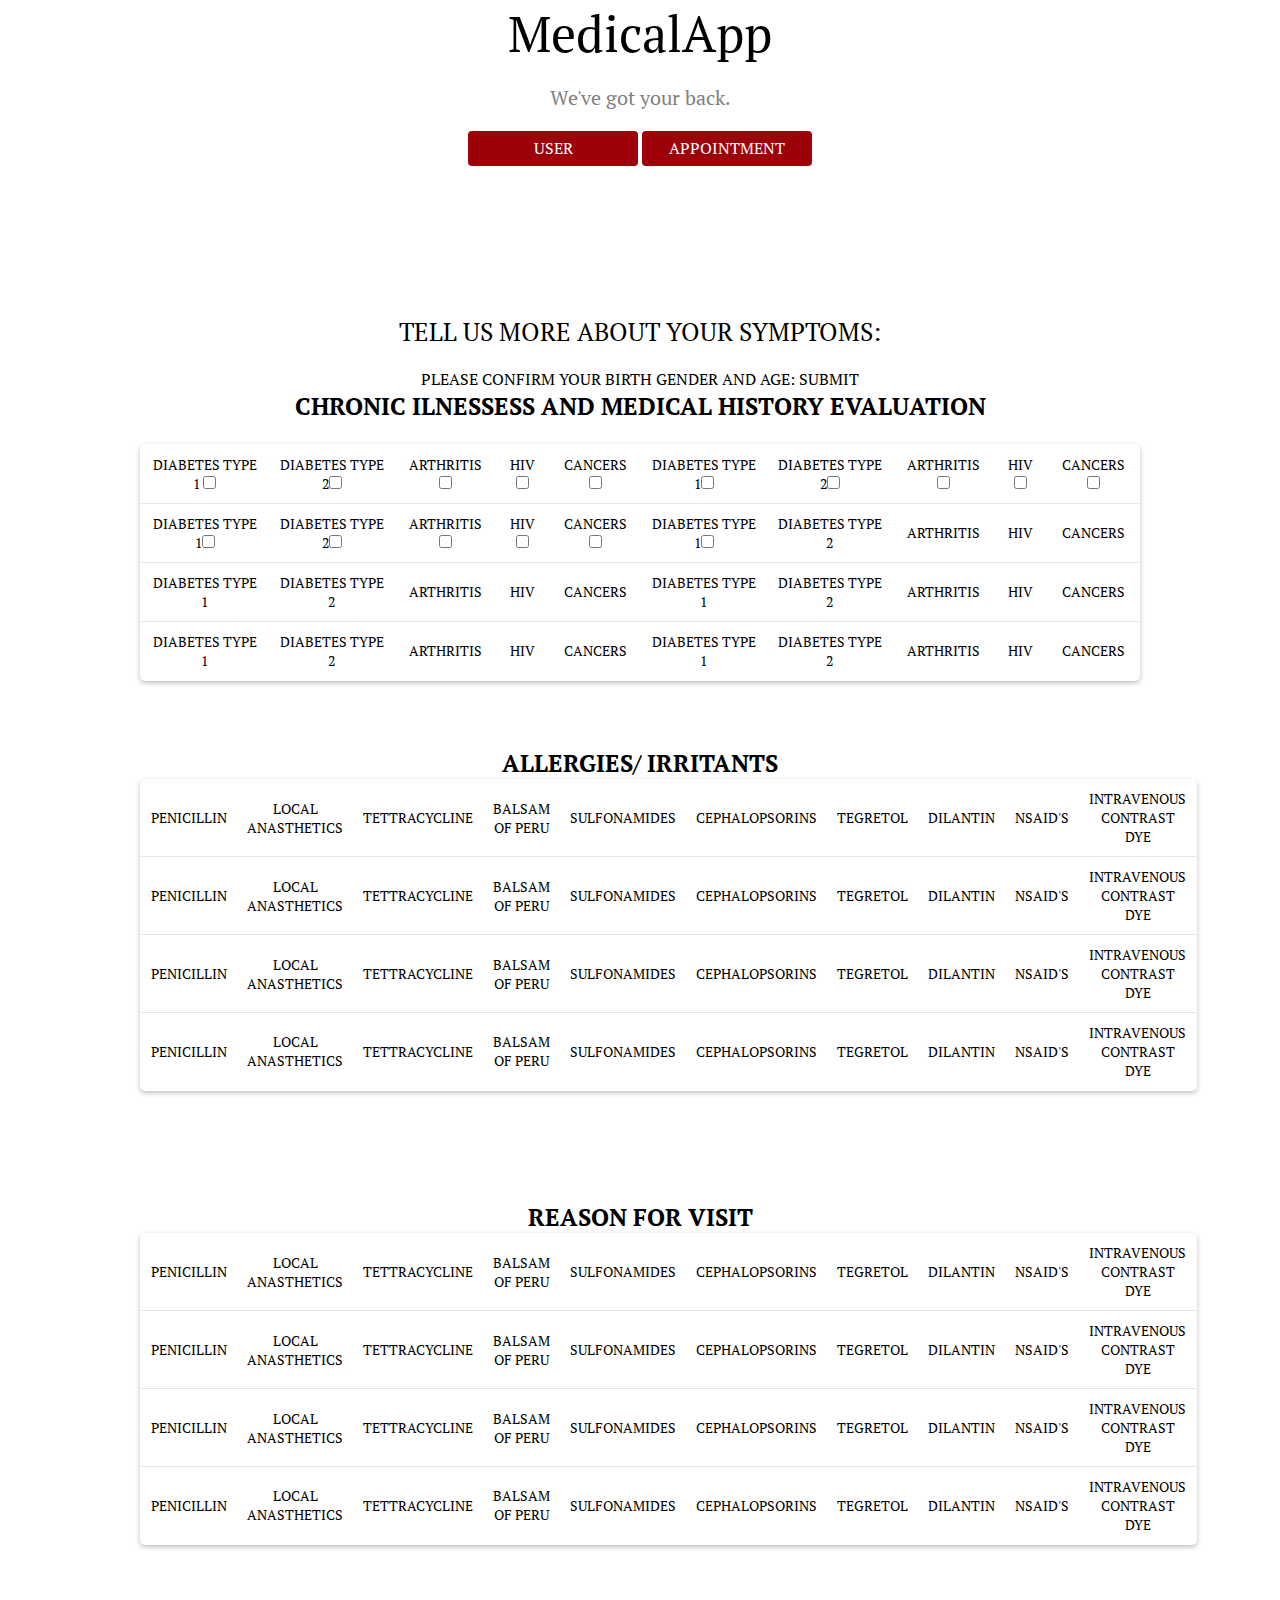
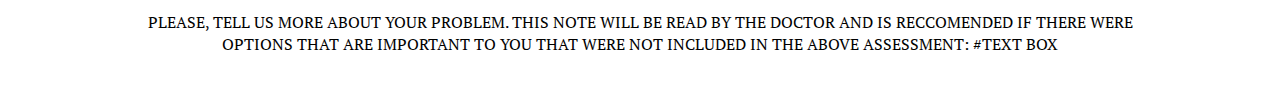
==== assets/web pages/appointment.html @ 42860a07 "Files added to repo" ====
<!DOCTYPE html>
<html lang="en">
<head>
  <meta charset="UTF-8">
  <meta name="viewport" content="width=device-width, initial-scale=1.0">
  <title>Medical application</title>
  <link rel="stylesheet" type="text/css" title="Cool stylesheet" href="../css/style.css">
  <link href="https://fonts.googleapis.com/css2?family=PT+Serif&display=swap" rel="stylesheet">
</head>
<body>
<h1>
  MedicalApp
</h1>
  <br>
  <h3>
  We've got your back.
</h3>

  	<div class="container dark">
  		<div class="wrapper">
  			<ul>
  				<li><a href="../../index.html">User</a></li>
  				<li><a href="#">Appointment</a></li>

  			</ul>
  		</div>
  	</div>
  	<div class="container-body">

  		<div class="wrapper">
        <p class = "instruction" >
          <br>
          <br>
          <br>Tell us more about your symptoms:
        </p>
      Please confirm your birth gender and age:

        <submit>
          Submit
        </submit>

        <table>
    <thead>
    <tr>

      <h2>Chronic ilnessess and medical history evaluation</h2>
<br>

    </tr>
    </thead>
    <tbody>
    <tr>
        <td>Diabetes Type 1 <input type="checkbox" name="name1" /></td>
        <td>Diabetes Type 2<input type="checkbox" name="name1" /></td>
        <td>Arthritis<input type="checkbox" name="name1" /></td>
        <td>HIV<input type="checkbox" name="name1" /></td>
        <td>Cancers<input type="checkbox" name="name1" /></td>
        <td>Diabetes Type 1<input type="checkbox" name="name1" /></td>
        <td>Diabetes Type 2<input type="checkbox" name="name1" /></td>
        <td>Arthritis<input type="checkbox" name="name1" /></td>
        <td>HIV<input type="checkbox" name="name1" /></td>
        <td>Cancers<input type="checkbox" name="name1" /></td>


    </tr>
    <tr>
      <td>Diabetes Type 1<input type="checkbox" name="name1" /></td>
      <td>Diabetes Type 2<input type="checkbox" name="name1" /></td>
      <td>Arthritis<input type="checkbox" name="name1" /></td>
      <td>HIV<input type="checkbox" name="name1" /></td>
      <td>Cancers<input type="checkbox" name="name1" /></td>
      <td>Diabetes Type 1<input type="checkbox" name="name1" /></td>
      <td>Diabetes Type 2</td>
      <td>Arthritis</td>
      <td>HIV</td>
      <td>Cancers</td>
    </tr>
    <tr>
      <td>Diabetes Type 1</td>
      <td>Diabetes Type 2</td>
      <td>Arthritis</td>
      <td>HIV</td>
      <td>Cancers</td>
      <td>Diabetes Type 1</td>
      <td>Diabetes Type 2</td>
      <td>Arthritis</td>
      <td>HIV</td>
      <td>Cancers</td>
    </tr>
    <tr>
      <td>Diabetes Type 1</td>
      <td>Diabetes Type 2</td>
      <td>Arthritis</td>
      <td>HIV</td>
      <td>Cancers</td>
      <td>Diabetes Type 1</td>
      <td>Diabetes Type 2</td>
      <td>Arthritis</td>
      <td>HIV</td>
      <td>Cancers</td>
    </tr>
    </tbody>
</table>

<table>
<thead>
<tr>
<br>
<br>
<br>
<h2>Allergies/ Irritants</h2>


</tr>
</thead>
<tbody>
  <tr>
  <td>Penicillin</td>
  <td>Local Anasthetics</td>
  <td>Tettracycline</td>
  <td>Balsam of Peru</td>
  <td>Sulfonamides</td>
  <td>Cephalopsorins</td>
  <td>Tegretol</td>
  <td>Dilantin</td>
  <td>NSAID's</td>
  <td>Intravenous contrast dye</td>
  </tr>
<tr>
<td>Penicillin</td>
<td>Local Anasthetics</td>
<td>Tettracycline</td>
<td>Balsam of Peru</td>
<td>Sulfonamides</td>
<td>Cephalopsorins</td>
<td>Tegretol</td>
<td>Dilantin</td>
<td>NSAID's</td>
<td>Intravenous contrast dye</td>
</tr>
</tr>
<tr>
<td>Penicillin</td>
<td>Local Anasthetics</td>
<td>Tettracycline</td>
<td>Balsam of Peru</td>
<td>Sulfonamides</td>
<td>Cephalopsorins</td>
<td>Tegretol</td>
<td>Dilantin</td>
<td>NSAID's</td>
<td>Intravenous contrast dye</td>
</tr>
<tr>
</tr>
<tr>
<td>Penicillin</td>
<td>Local Anasthetics</td>
<td>Tettracycline</td>
<td>Balsam of Peru</td>
<td>Sulfonamides</td>
<td>Cephalopsorins</td>
<td>Tegretol</td>
<td>Dilantin</td>
<td>NSAID's</td>
<td>Intravenous contrast dye</td>
</tr>
</tbody>
</table>
<br>
<br>
<table>
<thead>
<tr>
<br>
<br>
<br>
<h2>Reason for visit</h2>


</tr>
</thead>
<tbody>
  <tr>
  <td>Penicillin</td>
  <td>Local Anasthetics</td>
  <td>Tettracycline</td>
  <td>Balsam of Peru</td>
  <td>Sulfonamides</td>
  <td>Cephalopsorins</td>
  <td>Tegretol</td>
  <td>Dilantin</td>
  <td>NSAID's</td>
  <td>Intravenous contrast dye</td>
  </tr>
<tr>
<td>Penicillin</td>
<td>Local Anasthetics</td>
<td>Tettracycline</td>
<td>Balsam of Peru</td>
<td>Sulfonamides</td>
<td>Cephalopsorins</td>
<td>Tegretol</td>
<td>Dilantin</td>
<td>NSAID's</td>
<td>Intravenous contrast dye</td>
</tr>
</tr>
<tr>
<td>Penicillin</td>
<td>Local Anasthetics</td>
<td>Tettracycline</td>
<td>Balsam of Peru</td>
<td>Sulfonamides</td>
<td>Cephalopsorins</td>
<td>Tegretol</td>
<td>Dilantin</td>
<td>NSAID's</td>
<td>Intravenous contrast dye</td>
</tr>
<tr>
</tr>
<tr>
<td>Penicillin</td>
<td>Local Anasthetics</td>
<td>Tettracycline</td>
<td>Balsam of Peru</td>
<td>Sulfonamides</td>
<td>Cephalopsorins</td>
<td>Tegretol</td>
<td>Dilantin</td>
<td>NSAID's</td>
<td>Intravenous contrast dye</td>
</tr>
</tbody>
</table>
<br>
<br>
<br>
Please, tell us more about your problem. This note will be read by the doctor and is reccomended if there were options that are important to you that were NOT included in the above assessment:


#text box
  		</div>
  	</div>



  <div id="root"></div>
  <script src="assets/js/main.js" type="text/javascript"></script>
</body>
</html>
---- assets/css/style.css ----
*{
	padding: 0;
	margin: 0;
	box-sizing: border-box;
}
.button {
  background-color: #9d0208;
  border: none;
  color: white;
  padding: 15px 32px;
  text-align: center;
  text-decoration: none;
  display: inline-block;
  font-size: 16px;
  margin: 4px 2px;
  cursor: pointer;
}

.instruction{
	text-align: center;
  font-size: 25px;
	padding: 20px;
	z-index: 1;
	color: black;
}
img {
	padding: 20px;
}

h1{
	font-family: 'PT Serif', serif;
	text-align: center;
	font-size: 50px;
	font-weight: lighter;
}
h3{
	font-family: 'PT Serif', serif;
	text-align: center;
	font-size: 20px;
	font-weight:100;
	color: grey;
	padding-bottom: 20px;
}
.container-body1{
	background-image: url("../img/med.jpg");
	background-size: cover;
	height: 400px;
	text-align: center;
	padding-top: 20px;
}

.container-body img{

	background-size: cover;
	color: black;
	height: 400px;
	text-align: center;
	padding: 20px;
	opacity: 0.4;
}

.wrapper  , .li{
	font-family: 'PT Serif', serif;
	text-align: center;
	width: 1000px;
	margin: 0 auto;
	padding-bottom: 30px;
	text-transform: uppercase;


}

.dark{

	color: white;
}
.light{
	background-color: #e9edf2;
}
#top_left{
	display: inline-block;
}
#top_right{
	float: right;
}
#top_div{
	height: 40px;
	line-height: 40px;
}
#logo_left{
	display: inline-block;
}
#logo_right{
	float: right;
	margin-top: 50px;
}
#textstyle{
	height: 30px;
	border-radius: 8px;
}

#clear{
	clear: both;
}
ul{

}
ul li{
	width: 170px;
	display: inline-block;
	height: 35px;
	line-height: 35px;
	text-align: center;
	background-color: #9d0208;
	border-radius: 4px;
}
ul li a{
	color: white;
	text-decoration: none;
	display: block;
}
ul li a:hover{
	background-color: none;
	border-radius: 4px;
}


p{
	text-align: justify;
}


table {
  border: 1px #a39485 solid;
  font-size: .9em;
  box-shadow: 0 2px 5px rgba(0,0,0,.25);
  width: 100%;
  border-collapse: collapse;
  border-radius: 5px;
  overflow: hidden;
}

th {
  text-align: left;
}

thead {
  font-weight: bold;
  color: #fff;
  background: #73685d;
}

 td, th {
  padding: 1em .5em;
  vertical-align: middle;
}

 td {
	 padding: 10px;
  border-bottom: 1px solid rgba(0,0,0,.1);
  background: #fff;
}

a {
  color: #73685d;
}

 @media all and (max-width: 768px) {

  table, thead, tbody, th, td, tr {
    display: block;
  }

  th {
    text-align: right;
  }

  table {
    position: relative;
    padding-bottom: 0;
    border: none;
    box-shadow: 0 0 10px rgba(0,0,0,.2);
  }

  thead {
    float: left;
    white-space: nowrap;
  }

  tbody {
    overflow-x: auto;
    overflow-y: hidden;
    position: relative;
    white-space: nowrap;
  }

  tr {
    display: inline-block;
    vertical-align: top;
  }

  th {
    border-bottom: 1px solid #a39485;
  }

  td {
    border-bottom: 1px solid #e5e5e5;
  }
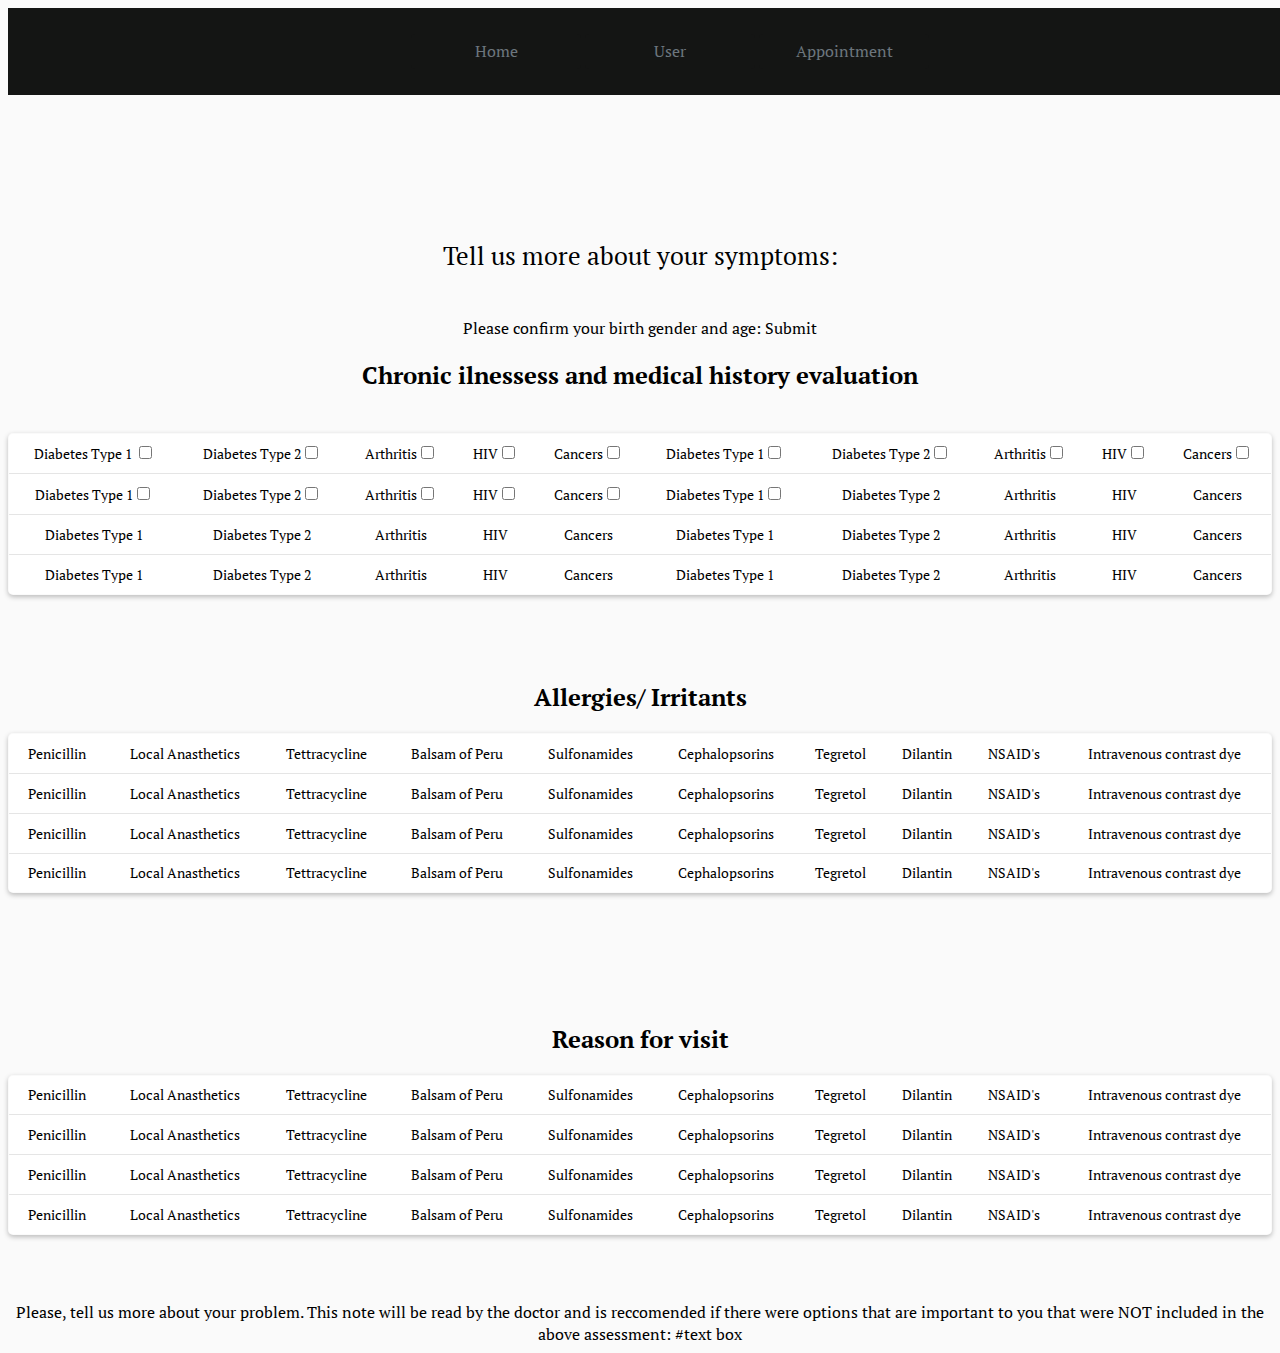
==== commit e7026534: "GGHGH" ====
--- a/assets/web pages/appointment.html
+++ b/assets/web pages/appointment.html
@@ -8,17 +8,10 @@
   <link href="https://fonts.googleapis.com/css2?family=PT+Serif&display=swap" rel="stylesheet">
 </head>
 <body>
-<h1>
-  MedicalApp
-</h1>
-  <br>
-  <h3>
-  We've got your back.
-</h3>
-
-  	<div class="container dark">
+  	<div class="container-dark">
   		<div class="wrapper">
   			<ul>
+          <li><a href="home.html">Home</a></li>
   				<li><a href="../../index.html">User</a></li>
   				<li><a href="#">Appointment</a></li>
 
--- a/assets/css/style.css
+++ b/assets/css/style.css
@@ -1,7 +1,9 @@
-*{
-	padding: 0;
-	margin: 0;
-	box-sizing: border-box;
+	@import url('https://fonts.googleapis.com/css?family=DM+Sans:700,500,400,500,500,400,500,500,500,700,500,500|Poppins');
+
+body{
+	background-color: #fafafa;
+	overflow:hidden;
+	overflow-y:scroll;
 }
 .button {
   background-color: #9d0208;
@@ -32,17 +34,19 @@
 	text-align: center;
 	font-size: 50px;
 	font-weight: lighter;
-}
-h3{
+
+}
+/*h3{
 	font-family: 'PT Serif', serif;
 	text-align: center;
 	font-size: 20px;
 	font-weight:100;
 	color: grey;
-	padding-bottom: 20px;
-}
+	padding-bottom: 10px;
+}
+*/
 .container-body1{
-	background-image: url("../img/med.jpg");
+
 	background-size: cover;
 	height: 400px;
 	text-align: center;
@@ -59,19 +63,34 @@
 	opacity: 0.4;
 }
 
+.container-dark{
+top: 100%;
+width: 100%;
+background-color: #141514;
+padding: 10px;
+
+}
+
+h3{
+font-family: 'PT Serif', serif;
+color: white;
+font-weight:100;
+float: left;
+}
+
+
 .wrapper  , .li{
 	font-family: 'PT Serif', serif;
 	text-align: center;
-	width: 1000px;
+	width: 100%;
 	margin: 0 auto;
-	padding-bottom: 30px;
-	text-transform: uppercase;
-
-
-}
+	text-transform: none;
+
+
+}
+
 
 .dark{
-
 	color: white;
 }
 .light{
@@ -102,28 +121,30 @@
 #clear{
 	clear: both;
 }
-ul{
-
-}
+
+
 ul li{
 	width: 170px;
 	display: inline-block;
 	height: 35px;
 	line-height: 35px;
 	text-align: center;
-	background-color: #9d0208;
+	background-color:#141514 ;
 	border-radius: 4px;
 }
 ul li a{
-	color: white;
+	color: #6c757d;
 	text-decoration: none;
 	display: block;
 }
 ul li a:hover{
-	background-color: none;
+	color: white;
 	border-radius: 4px;
 }
 
+ul li a:active{
+	color: white;
+}
 
 p{
 	text-align: justify;
@@ -156,7 +177,7 @@
 }
 
  td {
-	 padding: 10px;
+	padding: 10px;
   border-bottom: 1px solid rgba(0,0,0,.1);
   background: #fff;
 }
@@ -206,3 +227,242 @@
   td {
     border-bottom: 1px solid #e5e5e5;
   }
+
+
+
+	.body-nbsjo {
+	    display: flex;
+	    flex-direction: column;
+	    font-family: 'Poppins', sans-serif;
+	    padding: 0px;
+	    margin: 0px;
+	}
+
+	.Sectionn {
+	    padding-top: 100px;
+	    padding-bottom: 100px;
+	    display: flex;
+	    flex-direction: column;
+	    align-items: center;
+	    justify-content: center;
+	    padding: 24px;
+	    flex-wrap: nowrap;
+	}
+
+	.GreyBckg {
+	    background-color: #fafafa;
+	}
+
+	.Containerrr {
+	    display: block;
+	    width: 100%;
+	    flex-direction: row;
+	    flex-wrap: wrap-reverse;
+	    border-radius: 5px;
+	}
+
+	.Row {
+	    display: flex;
+	    flex-direction: row;
+	    width: 100%;
+	    align-items: stretch;
+	    justify-content: center;
+	}
+
+	.VertCenter {
+	    height: 100%;
+	    display: flex;
+	    flex-direction: column;
+	    align-items: flex-start;
+	    justify-content: center;
+	}
+
+	.Spacer {
+	    margin-top: 24px;
+	}
+
+	.Button {
+	    display: inline-block;
+	    padding-right: 24px;
+	    padding-left: 24px;
+	    padding-bottom: 18px;
+	    padding-top: 18px;
+	    background-color: #000000;
+	    color: #fff;
+	    text-transform: uppercase;
+	    letter-spacing: 1px;
+	    font-size: 14px;
+	    line-height: 14px;
+	    border-radius: 3px;
+	    font-weight: 500;
+	}
+
+	.FullWidth {
+	    width: 700px;
+	    height: 300px;
+	    float: right;
+	}
+
+	.Col {
+	    width: 100%;
+	    display: flex;
+	    flex-direction: column;
+	    align-items: flex-start;
+	    justify-content: flex-start;
+	}
+
+	.ContentBlock {
+	    padding-top: 30px;
+	    padding-bottom: 30px;
+	    margin-left: 24px;
+	}
+
+	.BackgroundFilter {
+	    background-color: #B6BFF7;
+	}
+
+	.Center {
+	    display: flex;
+	    flex-direction: column;
+	    align-items: center;
+	    justify-content: center;
+	    text-align: center;
+	}
+
+	.BannerContent {
+	    max-width: 700px;
+	}
+
+	.CTABlock {
+	    border-radius: 10px;
+	    display: flex;
+	    flex-direction: row;
+	    align-items: center;
+	    justify-content: space-between;
+	}
+
+	.Reversed {
+	    color: #333;
+	    background-color: #fff;
+	    border-color: #ffffff;
+	}
+
+	.CTAImage {
+	    width: 100%;
+	    border-top-right-radius: 10px;
+	    border-bottom-right-radius: 10px;
+	    max-width: 600px;
+	    height: 360px;
+	}
+
+	.FooterLink {
+	    font-size: 16px;
+	    padding-bottom: 12px;
+	    display: block;
+	}
+
+	.Copywrites {
+	    margin-top: 24px;
+	    margin-bottom: 0px;
+	    font-size: 14px;
+	    line-height: 18px;
+	}
+
+	.NavContainerrr {
+	    display: flex;
+	    flex-direction: row;
+	    align-items: center;
+	    justify-content: space-between;
+	}
+
+	.NavLink {
+	    margin-right: 30px;
+	    font-size: 14px;
+	    line-height: 14px;
+	    letter-spacing: 1px;
+	    font-weight: 500;
+	    text-transform: uppercase;
+	}
+
+	.SectionnTitleWrapper {
+	    max-width: 600px;
+	}
+
+	h2 {
+	    font-size: 48px;
+	}
+
+	h5 {
+	    font-size: 28px;
+	}
+
+	span {
+	    font-size: 14px;
+	}
+
+	p {
+	    font-size: 16px;
+	    line-height: 24px;
+	}
+
+	.span-38kta {
+	    position: static;
+	}
+
+	@media (max-width: 480px) {
+	    .ColReverse {
+	        display: flex;
+	        flex-direction: column-reverse;
+	    }
+
+	    .CTABlock {
+	        padding-right: 20px;
+	        padding-left: 20px;
+	    }
+
+	    .NavLink {
+	        display: none;
+	    }
+	}
+
+	@media (max-width: 1024px) {
+	    .ContentBlock {
+	        padding-right: 15px;
+	    }
+
+	    .CTAImage {
+	        max-width: 450px;
+	    }
+	}
+
+	@media (max-width: 768px) {
+	    .Row {
+	        display: flex;
+	        flex-direction: column;
+	        flex-wrap: wrap;
+	    }
+
+	    .Spacer {
+	        margin-top: 20px;
+	    }
+
+	    .Col {
+	        margin-bottom: 15px;
+	        width: 100%;
+	    }
+
+	    .ContentBlock {
+	        padding-bottom: 0px;
+	    }
+
+	    .CTABlock {
+	        display: flex;
+	        flex-direction: column-reverse;
+	        padding-top: 30px;
+	        padding-bottom: 30px;
+	    }
+
+	    .CTAImage {
+	        border-radius: 10px;
+	    }
+	}
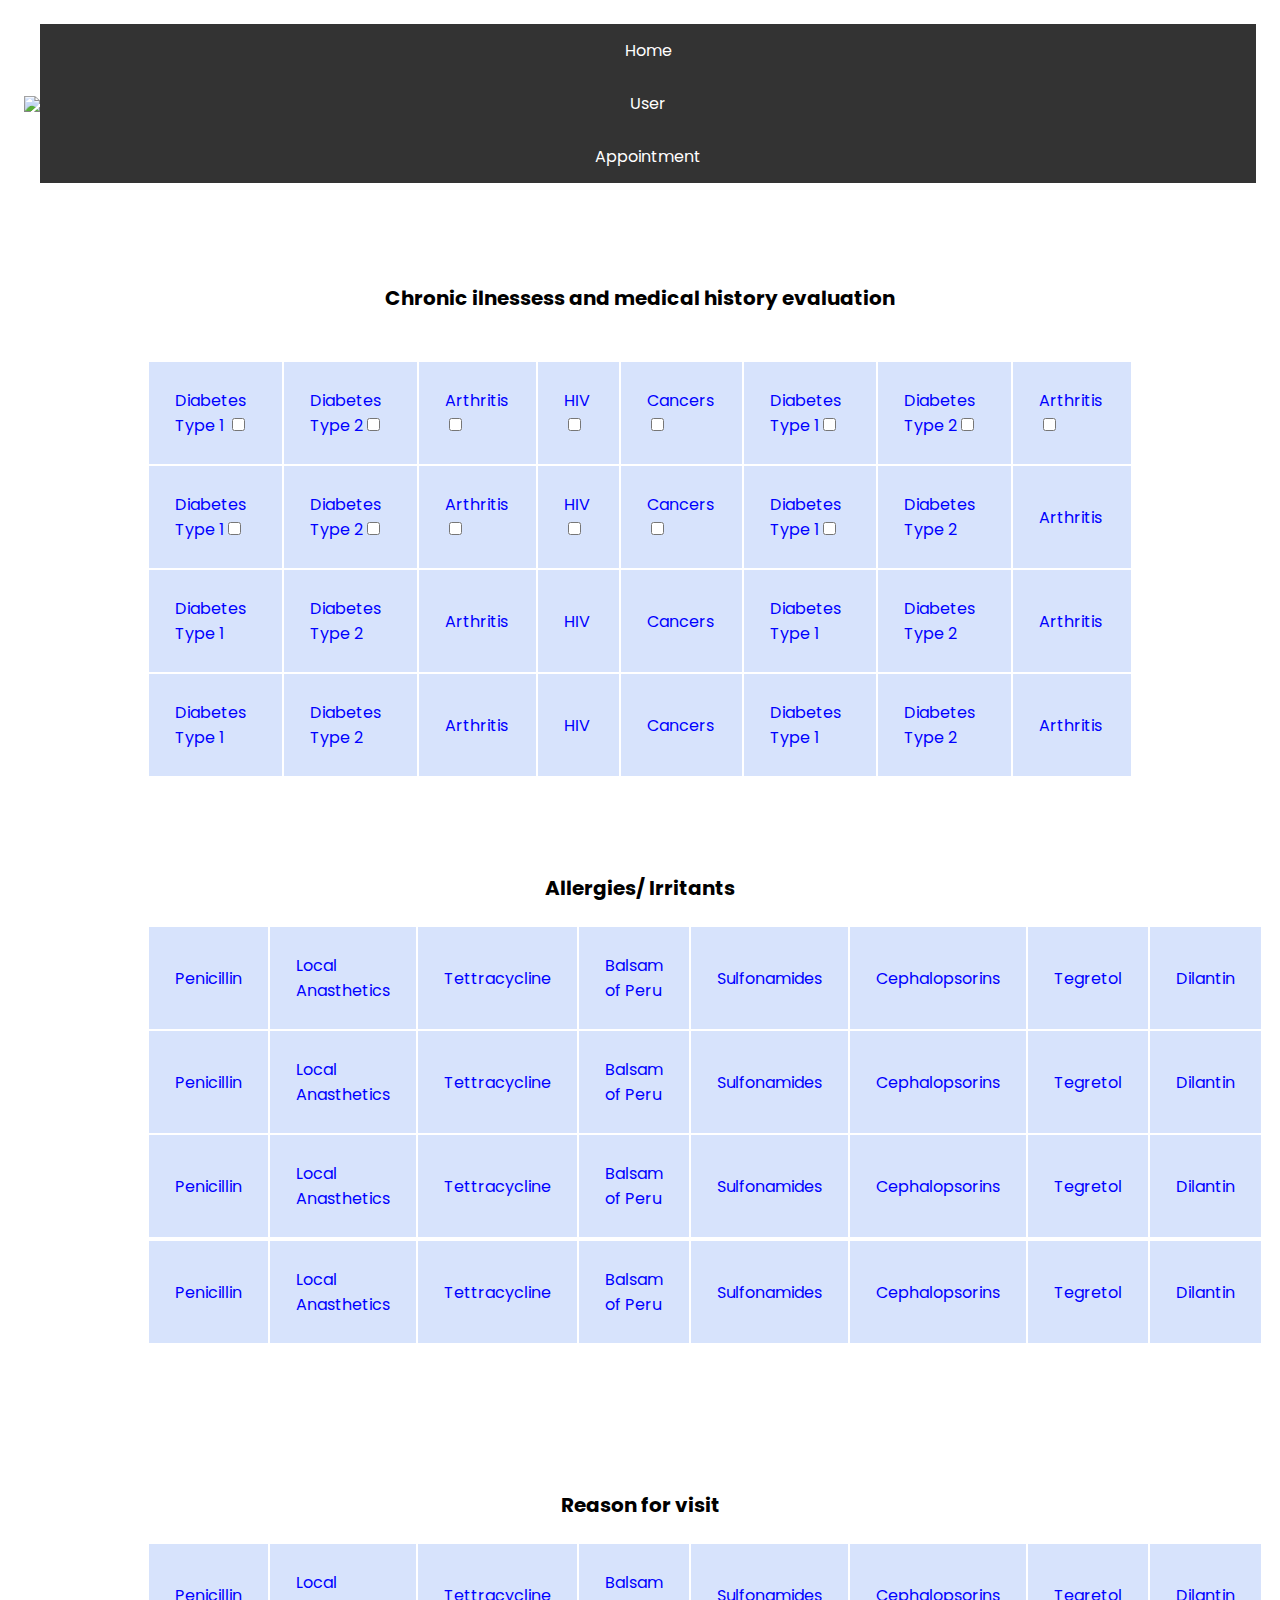
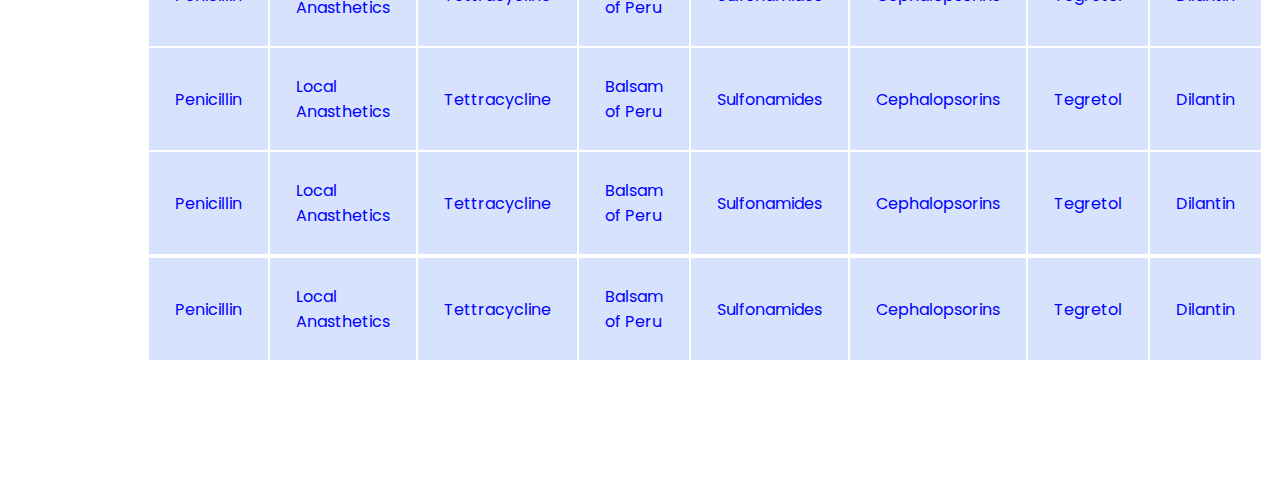
==== commit 73a494dd: "Layout changes" ====
--- a/assets/web pages/appointment.html
+++ b/assets/web pages/appointment.html
@@ -7,36 +7,29 @@
   <link rel="stylesheet" type="text/css" title="Cool stylesheet" href="../css/style.css">
   <link href="https://fonts.googleapis.com/css2?family=PT+Serif&display=swap" rel="stylesheet">
 </head>
-<body>
-  	<div class="container-dark">
+<body class="body-nbsjo">
+    <div class="Section">
+        <div class="Container NavContainer">
+            <img src="https://relate.app/images/blank-image.svg" class="Logo"/>
+
+              <ul>
+<li><a href="home.html">Home</a></li>
+<li><a href="../../index.html""NavLink">User</a></li>
+<li><a href="appointment.html""NavLink">Appointment</a></li>
+
+</ul>
+
+    </div>
+  	<div class="container-body">
+
   		<div class="wrapper">
-  			<ul>
-          <li><a href="home.html">Home</a></li>
-  				<li><a href="../../index.html">User</a></li>
-  				<li><a href="#">Appointment</a></li>
-
-  			</ul>
-  		</div>
-  	</div>
-  	<div class="container-body">
-
-  		<div class="wrapper">
-        <p class = "instruction" >
-          <br>
-          <br>
-          <br>Tell us more about your symptoms:
-        </p>
-      Please confirm your birth gender and age:
-
-        <submit>
-          Submit
-        </submit>
-
+
+<div class="divv">
         <table>
     <thead>
     <tr>
 
-      <h2>Chronic ilnessess and medical history evaluation</h2>
+      <h3>Chronic ilnessess and medical history evaluation</h3>
 <br>
 
     </tr>
@@ -51,8 +44,7 @@
         <td>Diabetes Type 1<input type="checkbox" name="name1" /></td>
         <td>Diabetes Type 2<input type="checkbox" name="name1" /></td>
         <td>Arthritis<input type="checkbox" name="name1" /></td>
-        <td>HIV<input type="checkbox" name="name1" /></td>
-        <td>Cancers<input type="checkbox" name="name1" /></td>
+      
 
 
     </tr>
@@ -65,8 +57,18 @@
       <td>Diabetes Type 1<input type="checkbox" name="name1" /></td>
       <td>Diabetes Type 2</td>
       <td>Arthritis</td>
+
+    </tr>
+    <tr>
+      <td>Diabetes Type 1</td>
+      <td>Diabetes Type 2</td>
+      <td>Arthritis</td>
       <td>HIV</td>
       <td>Cancers</td>
+      <td>Diabetes Type 1</td>
+      <td>Diabetes Type 2</td>
+      <td>Arthritis</td>
+
     </tr>
     <tr>
       <td>Diabetes Type 1</td>
@@ -77,20 +79,7 @@
       <td>Diabetes Type 1</td>
       <td>Diabetes Type 2</td>
       <td>Arthritis</td>
-      <td>HIV</td>
-      <td>Cancers</td>
-    </tr>
-    <tr>
-      <td>Diabetes Type 1</td>
-      <td>Diabetes Type 2</td>
-      <td>Arthritis</td>
-      <td>HIV</td>
-      <td>Cancers</td>
-      <td>Diabetes Type 1</td>
-      <td>Diabetes Type 2</td>
-      <td>Arthritis</td>
-      <td>HIV</td>
-      <td>Cancers</td>
+
     </tr>
     </tbody>
 </table>
@@ -101,7 +90,7 @@
 <br>
 <br>
 <br>
-<h2>Allergies/ Irritants</h2>
+<h3>Allergies/ Irritants</h3>
 
 
 </tr>
@@ -116,8 +105,7 @@
   <td>Cephalopsorins</td>
   <td>Tegretol</td>
   <td>Dilantin</td>
-  <td>NSAID's</td>
-  <td>Intravenous contrast dye</td>
+
   </tr>
 <tr>
 <td>Penicillin</td>
@@ -128,35 +116,32 @@
 <td>Cephalopsorins</td>
 <td>Tegretol</td>
 <td>Dilantin</td>
-<td>NSAID's</td>
-<td>Intravenous contrast dye</td>
-</tr>
-</tr>
-<tr>
-<td>Penicillin</td>
-<td>Local Anasthetics</td>
-<td>Tettracycline</td>
-<td>Balsam of Peru</td>
-<td>Sulfonamides</td>
-<td>Cephalopsorins</td>
-<td>Tegretol</td>
-<td>Dilantin</td>
-<td>NSAID's</td>
-<td>Intravenous contrast dye</td>
-</tr>
-<tr>
-</tr>
-<tr>
-<td>Penicillin</td>
-<td>Local Anasthetics</td>
-<td>Tettracycline</td>
-<td>Balsam of Peru</td>
-<td>Sulfonamides</td>
-<td>Cephalopsorins</td>
-<td>Tegretol</td>
-<td>Dilantin</td>
-<td>NSAID's</td>
-<td>Intravenous contrast dye</td>
+
+</tr>
+</tr>
+<tr>
+<td>Penicillin</td>
+<td>Local Anasthetics</td>
+<td>Tettracycline</td>
+<td>Balsam of Peru</td>
+<td>Sulfonamides</td>
+<td>Cephalopsorins</td>
+<td>Tegretol</td>
+<td>Dilantin</td>
+
+</tr>
+<tr>
+</tr>
+<tr>
+<td>Penicillin</td>
+<td>Local Anasthetics</td>
+<td>Tettracycline</td>
+<td>Balsam of Peru</td>
+<td>Sulfonamides</td>
+<td>Cephalopsorins</td>
+<td>Tegretol</td>
+<td>Dilantin</td>
+
 </tr>
 </tbody>
 </table>
@@ -168,7 +153,7 @@
 <br>
 <br>
 <br>
-<h2>Reason for visit</h2>
+<h3>Reason for visit</h3>
 
 
 </tr>
@@ -183,8 +168,7 @@
   <td>Cephalopsorins</td>
   <td>Tegretol</td>
   <td>Dilantin</td>
-  <td>NSAID's</td>
-  <td>Intravenous contrast dye</td>
+
   </tr>
 <tr>
 <td>Penicillin</td>
@@ -195,45 +179,41 @@
 <td>Cephalopsorins</td>
 <td>Tegretol</td>
 <td>Dilantin</td>
-<td>NSAID's</td>
-<td>Intravenous contrast dye</td>
-</tr>
-</tr>
-<tr>
-<td>Penicillin</td>
-<td>Local Anasthetics</td>
-<td>Tettracycline</td>
-<td>Balsam of Peru</td>
-<td>Sulfonamides</td>
-<td>Cephalopsorins</td>
-<td>Tegretol</td>
-<td>Dilantin</td>
-<td>NSAID's</td>
-<td>Intravenous contrast dye</td>
-</tr>
-<tr>
-</tr>
-<tr>
-<td>Penicillin</td>
-<td>Local Anasthetics</td>
-<td>Tettracycline</td>
-<td>Balsam of Peru</td>
-<td>Sulfonamides</td>
-<td>Cephalopsorins</td>
-<td>Tegretol</td>
-<td>Dilantin</td>
-<td>NSAID's</td>
-<td>Intravenous contrast dye</td>
+
+</tr>
+</tr>
+<tr>
+<td>Penicillin</td>
+<td>Local Anasthetics</td>
+<td>Tettracycline</td>
+<td>Balsam of Peru</td>
+<td>Sulfonamides</td>
+<td>Cephalopsorins</td>
+<td>Tegretol</td>
+<td>Dilantin</td>
+
+</tr>
+<tr>
+</tr>
+<tr>
+<td>Penicillin</td>
+<td>Local Anasthetics</td>
+<td>Tettracycline</td>
+<td>Balsam of Peru</td>
+<td>Sulfonamides</td>
+<td>Cephalopsorins</td>
+<td>Tegretol</td>
+<td>Dilantin</td>
+
 </tr>
 </tbody>
 </table>
-<br>
-<br>
-<br>
-Please, tell us more about your problem. This note will be read by the doctor and is reccomended if there were options that are important to you that were NOT included in the above assessment:
-
-
-#text box
+
+
+
+
+
+</div>
   		</div>
   	</div>
 
--- a/assets/css/style.css
+++ b/assets/css/style.css
@@ -1,468 +1,323 @@
-	@import url('https://fonts.googleapis.com/css?family=DM+Sans:700,500,400,500,500,400,500,500,500,700,500,500|Poppins');
-
-body{
-	background-color: #fafafa;
-	overflow:hidden;
-	overflow-y:scroll;
-}
-.button {
-  background-color: #9d0208;
-  border: none;
+@import url('https://fonts.googleapis.com/css?family=DM+Sans:700,500,400,500,500,400,500,500,500,700,500,500|Poppins');
+
+.body-nbsjo {
+    display: flex;
+    flex-direction: column;
+    font-family: 'Poppins', sans-serif;
+    padding: 0px;
+    margin: 0px;
+}
+
+.Section {
+    padding-top: 100px;
+    padding-bottom: 100px;
+    display: flex;
+    flex-direction: column;
+    align-items: center;
+    justify-content: center;
+    padding: 24px;
+    flex-wrap: nowrap;
+}
+
+.GreyBckg {
+    background-color: #fafafa;
+}
+
+.Container {
+    display: block;
+    width: 100%;
+    flex-direction: row;
+    border-radius: 5px;
+    min-height: 100px;
+}
+
+.Row {
+    display: flex;
+    flex-direction: row;
+    width: 100%;
+    align-items: stretch;
+    justify-content: space-between;
+}
+
+.VertCenter {
+    height: 100%;
+    display: flex;
+    flex-direction: column;
+    align-items: flex-start;
+    justify-content: center;
+}
+
+.Spacer {
+    margin-top: 24px;
+}
+
+.Button {
+    display: inline-block;
+    padding-right: 24px;
+    padding-left: 24px;
+    padding-bottom: 18px;
+    padding-top: 18px;
+    background-color: red;
+    color: white;
+    text-transform: uppercase;
+    letter-spacing: 1px;
+    font-size: 14px;
+    line-height: 14px;
+    border-radius: 3px;
+    font-weight: 500;
+}
+
+.FullWidth {
+	height: 400px;
+  width: 500px;
+}
+
+.getstartedbuttons{
+
+	text-align: center;
+}
+.Col {
+    width: 100%;
+    display: flex;
+    flex-direction: column;
+    align-items: flex-start;
+    justify-content: flex-start;
+}
+
+.ContentBlock {
+    padding-top: 30px;
+    padding-bottom: 30px;
+    margin-left: 24px;
+}
+
+.BackgroundFilter {
+    background-color: rgba(0, 0, 0, 0.11);
+}
+
+.Center {
+    display: flex;
+    flex-direction: column;
+    align-items: center;
+    justify-content: center;
+    text-align: center;
+}
+
+.BannerContent {
+    max-width: 700px;
+}
+
+.CTABlock {
+    border-radius: 10px;
+    display: flex;
+    flex-direction: row;
+    align-items: center;
+    justify-content: space-between;
+}
+
+.Reversed {
+    color: #333;
+    background-color: #fff;
+    border-color: #ffffff;
+}
+
+.CTAImage {
+    width: 100%;
+    border-top-right-radius: 10px;
+    border-bottom-right-radius: 10px;
+    max-width: 600px;
+    height: 360px;
+}
+
+.FooterLink {
+    font-size: 16px;
+    padding-bottom: 12px;
+    display: block;
+}
+
+.Copywrites {
+    margin-top: 24px;
+    margin-bottom: 0px;
+    font-size: 14px;
+    line-height: 18px;
+}
+
+.NavContainer{
+    display: flex;
+    flex-direction: row;
+    align-items: center;
+    justify-content: space-between;
+}
+
+
+
+.SectionTitleWrapper {
+    max-width: 600px;
+}
+
+h3 {
+    font-size: 20px;
+		text-align: center;
+}
+
+h5 {
+    font-size: 28px;
+}
+
+span {
+    font-size: 14px;
+}
+
+p {
+    font-size: 16px;
+    line-height: 24px;
+}
+
+.span-38kta {
+    position: static;
+    flex-direction: row;
+    display: none;
+}
+
+.span-mxz8i {
+    height: 12px;
+}
+
+@media (max-width: 480px) {
+    .ColReverse {
+        display: flex;
+        flex-direction: column-reverse;
+    }
+
+    .CTABlock {
+        padding-right: 20px;
+        padding-left: 20px;
+    }
+
+
+}
+
+ul {
+
+	width: 100%;
+  list-style-type: none;
+  margin: 0;
+  padding: 0;
+  overflow: hidden;
+  background-color: #333;
+}
+
+li {
+  float: none;
+}
+
+li a {
+  display: block;
   color: white;
-  padding: 15px 32px;
   text-align: center;
+  padding: 14px 16px;
   text-decoration: none;
-  display: inline-block;
-  font-size: 16px;
-  margin: 4px 2px;
-  cursor: pointer;
-}
-
-.instruction{
-	text-align: center;
-  font-size: 25px;
-	padding: 20px;
-	z-index: 1;
-	color: black;
-}
-img {
-	padding: 20px;
-}
-
-h1{
-	font-family: 'PT Serif', serif;
-	text-align: center;
-	font-size: 50px;
-	font-weight: lighter;
-
-}
-/*h3{
-	font-family: 'PT Serif', serif;
-	text-align: center;
-	font-size: 20px;
-	font-weight:100;
-	color: grey;
-	padding-bottom: 10px;
-}
-*/
-.container-body1{
-
-	background-size: cover;
-	height: 400px;
-	text-align: center;
-	padding-top: 20px;
-}
-
-.container-body img{
-
-	background-size: cover;
-	color: black;
-	height: 400px;
-	text-align: center;
-	padding: 20px;
-	opacity: 0.4;
-}
-
-.container-dark{
-top: 100%;
+}
+
+li a:hover {
+  background-color: #111;
+}
+
+
+@media (max-width: 1024px) {
+    .ContentBlock {
+        padding-right: 15px;
+    }
+
+    .CTAImage {
+        max-width: 450px;
+    }
+}
+
+@media (max-width: 768px) {
+    .Row {
+        display: flex;
+        flex-direction: column;
+        flex-wrap: wrap;
+    }
+
+    .Spacer {
+        margin-top: 20px;
+    }
+
+    .Col {
+        margin-bottom: 15px;
+        width: 100%;
+    }
+
+    .ContentBlock {
+        padding-bottom: 0px;
+    }
+
+    .CTABlock {
+        display: flex;
+        flex-direction: column-reverse;
+        padding-top: 30px;
+        padding-bottom: 30px;
+    }
+
+    .CTAImage {
+        border-radius: 10px;
+    }
+}
+
+
+
+
+.divv{
+    width: 80%;
+    margin: 100px auto;
+
+}
+table{
+ perspective: 200px;
 width: 100%;
-background-color: #141514;
-padding: 10px;
-
-}
-
-h3{
-font-family: 'PT Serif', serif;
-color: white;
-font-weight:100;
-float: left;
-}
-
-
-.wrapper  , .li{
-	font-family: 'PT Serif', serif;
-	text-align: center;
-	width: 100%;
-	margin: 0 auto;
-	text-transform: none;
-
-
-}
-
-
-.dark{
-	color: white;
-}
-.light{
-	background-color: #e9edf2;
-}
-#top_left{
-	display: inline-block;
-}
-#top_right{
-	float: right;
-}
-#top_div{
-	height: 40px;
-	line-height: 40px;
-}
-#logo_left{
-	display: inline-block;
-}
-#logo_right{
-	float: right;
-	margin-top: 50px;
-}
-#textstyle{
-	height: 30px;
-	border-radius: 8px;
-}
-
-#clear{
-	clear: both;
-}
-
-
-ul li{
-	width: 170px;
-	display: inline-block;
-	height: 35px;
-	line-height: 35px;
-	text-align: center;
-	background-color:#141514 ;
-	border-radius: 4px;
-}
-ul li a{
-	color: #6c757d;
-	text-decoration: none;
-	display: block;
-}
-ul li a:hover{
-	color: white;
-	border-radius: 4px;
-}
-
-ul li a:active{
-	color: white;
-}
-
-p{
-	text-align: justify;
-}
-
-
-table {
-  border: 1px #a39485 solid;
-  font-size: .9em;
-  box-shadow: 0 2px 5px rgba(0,0,0,.25);
-  width: 100%;
-  border-collapse: collapse;
-  border-radius: 5px;
-  overflow: hidden;
-}
-
-th {
-  text-align: left;
-}
-
-thead {
-  font-weight: bold;
-  color: #fff;
-  background: #73685d;
-}
-
- td, th {
-  padding: 1em .5em;
-  vertical-align: middle;
-}
-
- td {
-	padding: 10px;
-  border-bottom: 1px solid rgba(0,0,0,.1);
-  background: #fff;
-}
-
-a {
-  color: #73685d;
-}
-
- @media all and (max-width: 768px) {
-
-  table, thead, tbody, th, td, tr {
-    display: block;
-  }
-
-  th {
-    text-align: right;
-  }
-
-  table {
-    position: relative;
-    padding-bottom: 0;
-    border: none;
-    box-shadow: 0 0 10px rgba(0,0,0,.2);
-  }
-
-  thead {
-    float: left;
-    white-space: nowrap;
-  }
-
-  tbody {
-    overflow-x: auto;
-    overflow-y: hidden;
-    position: relative;
-    white-space: nowrap;
-  }
-
-  tr {
-    display: inline-block;
-    vertical-align: top;
-  }
-
-  th {
-    border-bottom: 1px solid #a39485;
-  }
-
-  td {
-    border-bottom: 1px solid #e5e5e5;
-  }
-
-
-
-	.body-nbsjo {
-	    display: flex;
-	    flex-direction: column;
-	    font-family: 'Poppins', sans-serif;
-	    padding: 0px;
-	    margin: 0px;
-	}
-
-	.Sectionn {
-	    padding-top: 100px;
-	    padding-bottom: 100px;
-	    display: flex;
-	    flex-direction: column;
-	    align-items: center;
-	    justify-content: center;
-	    padding: 24px;
-	    flex-wrap: nowrap;
-	}
-
-	.GreyBckg {
-	    background-color: #fafafa;
-	}
-
-	.Containerrr {
-	    display: block;
-	    width: 100%;
-	    flex-direction: row;
-	    flex-wrap: wrap-reverse;
-	    border-radius: 5px;
-	}
-
-	.Row {
-	    display: flex;
-	    flex-direction: row;
-	    width: 100%;
-	    align-items: stretch;
-	    justify-content: center;
-	}
-
-	.VertCenter {
-	    height: 100%;
-	    display: flex;
-	    flex-direction: column;
-	    align-items: flex-start;
-	    justify-content: center;
-	}
-
-	.Spacer {
-	    margin-top: 24px;
-	}
-
-	.Button {
-	    display: inline-block;
-	    padding-right: 24px;
-	    padding-left: 24px;
-	    padding-bottom: 18px;
-	    padding-top: 18px;
-	    background-color: #000000;
-	    color: #fff;
-	    text-transform: uppercase;
-	    letter-spacing: 1px;
-	    font-size: 14px;
-	    line-height: 14px;
-	    border-radius: 3px;
-	    font-weight: 500;
-	}
-
-	.FullWidth {
-	    width: 700px;
-	    height: 300px;
-	    float: right;
-	}
-
-	.Col {
-	    width: 100%;
-	    display: flex;
-	    flex-direction: column;
-	    align-items: flex-start;
-	    justify-content: flex-start;
-	}
-
-	.ContentBlock {
-	    padding-top: 30px;
-	    padding-bottom: 30px;
-	    margin-left: 24px;
-	}
-
-	.BackgroundFilter {
-	    background-color: #B6BFF7;
-	}
-
-	.Center {
-	    display: flex;
-	    flex-direction: column;
-	    align-items: center;
-	    justify-content: center;
-	    text-align: center;
-	}
-
-	.BannerContent {
-	    max-width: 700px;
-	}
-
-	.CTABlock {
-	    border-radius: 10px;
-	    display: flex;
-	    flex-direction: row;
-	    align-items: center;
-	    justify-content: space-between;
-	}
-
-	.Reversed {
-	    color: #333;
-	    background-color: #fff;
-	    border-color: #ffffff;
-	}
-
-	.CTAImage {
-	    width: 100%;
-	    border-top-right-radius: 10px;
-	    border-bottom-right-radius: 10px;
-	    max-width: 600px;
-	    height: 360px;
-	}
-
-	.FooterLink {
-	    font-size: 16px;
-	    padding-bottom: 12px;
-	    display: block;
-	}
-
-	.Copywrites {
-	    margin-top: 24px;
-	    margin-bottom: 0px;
-	    font-size: 14px;
-	    line-height: 18px;
-	}
-
-	.NavContainerrr {
-	    display: flex;
-	    flex-direction: row;
-	    align-items: center;
-	    justify-content: space-between;
-	}
-
-	.NavLink {
-	    margin-right: 30px;
-	    font-size: 14px;
-	    line-height: 14px;
-	    letter-spacing: 1px;
-	    font-weight: 500;
-	    text-transform: uppercase;
-	}
-
-	.SectionnTitleWrapper {
-	    max-width: 600px;
-	}
-
-	h2 {
-	    font-size: 48px;
-	}
-
-	h5 {
-	    font-size: 28px;
-	}
-
-	span {
-	    font-size: 14px;
-	}
-
-	p {
-	    font-size: 16px;
-	    line-height: 24px;
-	}
-
-	.span-38kta {
-	    position: static;
-	}
-
-	@media (max-width: 480px) {
-	    .ColReverse {
-	        display: flex;
-	        flex-direction: column-reverse;
-	    }
-
-	    .CTABlock {
-	        padding-right: 20px;
-	        padding-left: 20px;
-	    }
-
-	    .NavLink {
-	        display: none;
-	    }
-	}
-
-	@media (max-width: 1024px) {
-	    .ContentBlock {
-	        padding-right: 15px;
-	    }
-
-	    .CTAImage {
-	        max-width: 450px;
-	    }
-	}
-
-	@media (max-width: 768px) {
-	    .Row {
-	        display: flex;
-	        flex-direction: column;
-	        flex-wrap: wrap;
-	    }
-
-	    .Spacer {
-	        margin-top: 20px;
-	    }
-
-	    .Col {
-	        margin-bottom: 15px;
-	        width: 100%;
-	    }
-
-	    .ContentBlock {
-	        padding-bottom: 0px;
-	    }
-
-	    .CTABlock {
-	        display: flex;
-	        flex-direction: column-reverse;
-	        padding-top: 30px;
-	        padding-bottom: 30px;
-	    }
-
-	    .CTAImage {
-	        border-radius: 10px;
-	    }
-	}
+}
+
+th{
+    text-align: left;
+    height: 5px;
+    font-weight: 800;
+    font-size: 20px;
+
+}
+th,td{
+
+    padding: 26px;
+
+}
+
+
+.z1{
+    color: cornflowerblue;
+    background-color: #05184c;;
+}
+.z2{
+    color: rgba(249, 0, 0, 0.85);
+    transition: transform 2s;
+    transform-style: preserve-3d;
+}
+
+tr:nth-child(even){
+
+    background-color: #d7e3fc;
+
+}
+tr:nth-child(odd){
+
+    background-color:#d7e3fc;
+
+}
+td{
+    color: blue;
+
+
+}
+
+tr,th{
+    cursor: pointer;
+}
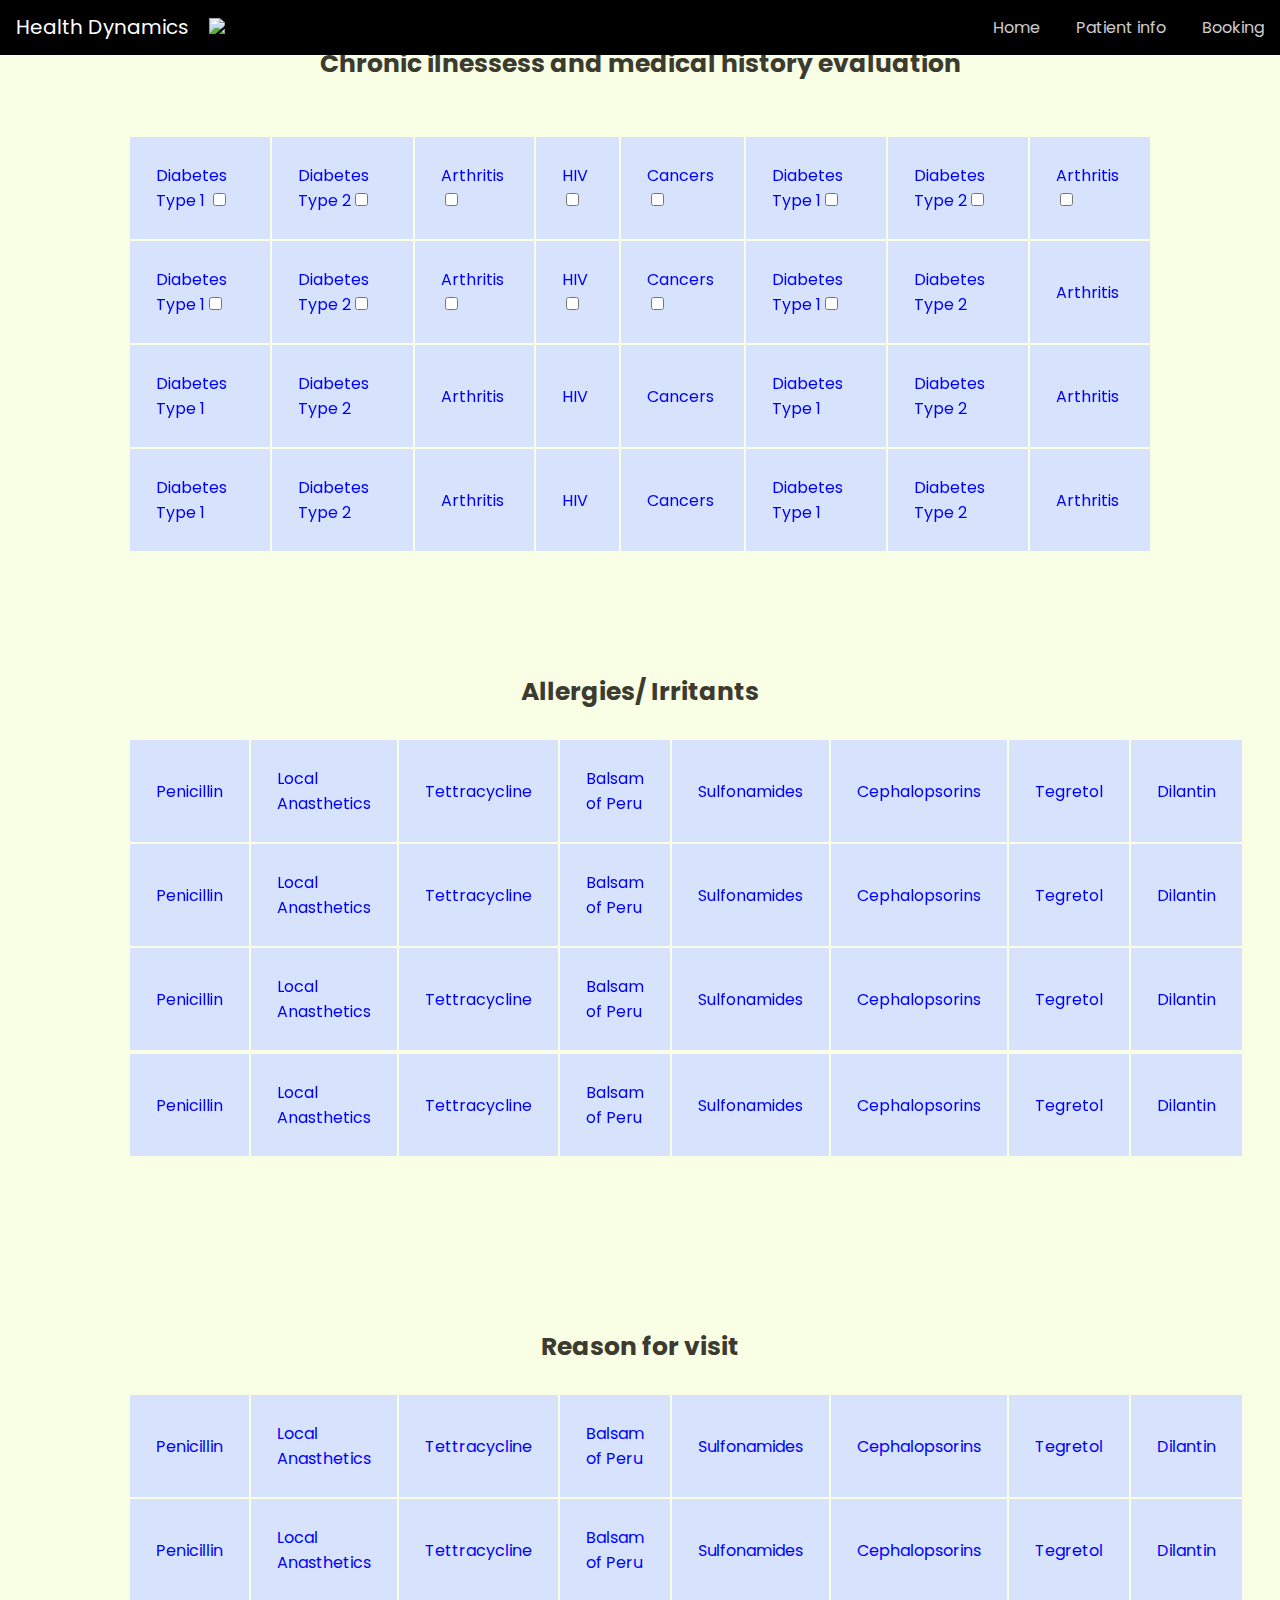
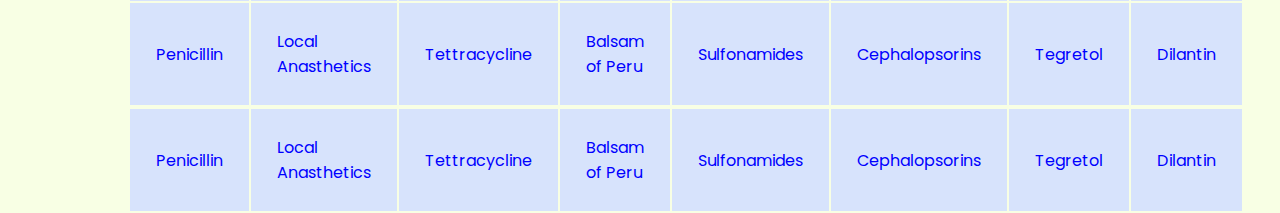
==== commit 26982809: "Changes" ====
--- a/assets/web pages/appointment.html
+++ b/assets/web pages/appointment.html
@@ -8,18 +8,28 @@
   <link href="https://fonts.googleapis.com/css2?family=PT+Serif&display=swap" rel="stylesheet">
 </head>
 <body class="body-nbsjo">
-    <div class="Section">
-        <div class="Container NavContainer">
-            <img src="https://relate.app/images/blank-image.svg" class="Logo"/>
-
-              <ul>
-<li><a href="home.html">Home</a></li>
-<li><a href="../../index.html""NavLink">User</a></li>
-<li><a href="appointment.html""NavLink">Appointment</a></li>
-
-</ul>
+
+
+
+<nav class='nav'>
+
+<a class='nav-item nav-brand' href='#'>Health Dynamics</a>
+<img src="https://relate.app/images/blank-image.svg" class="Logo"/>
+<button class='toggler'>
+<span></span>
+<span></span>
+<span></span>
+</button>
+<div class='nav-collapse'>
+<a class='nav-item nav-link' href='home.html'>Home</a>
+<a class='nav-item nav-link' href='appointment.html'>Patient info</a>
+<a class='nav-item nav-link' href='booking.html'>Booking</a>
+</div>
+</div>
+</nav>
 
     </div>
+      <div class="Section">
   	<div class="container-body">
 
   		<div class="wrapper">
@@ -44,7 +54,7 @@
         <td>Diabetes Type 1<input type="checkbox" name="name1" /></td>
         <td>Diabetes Type 2<input type="checkbox" name="name1" /></td>
         <td>Arthritis<input type="checkbox" name="name1" /></td>
-      
+
 
 
     </tr>
@@ -215,7 +225,7 @@
 
 </div>
   		</div>
-  	</div>
+  	
 
 
 
--- a/assets/css/style.css
+++ b/assets/css/style.css
@@ -4,35 +4,72 @@
     display: flex;
     flex-direction: column;
     font-family: 'Poppins', sans-serif;
-    padding: 0px;
     margin: 0px;
-}
-
-.Section {
-    padding-top: 100px;
-    padding-bottom: 100px;
-    display: flex;
-    flex-direction: column;
+    background-color: #f8ffe4;
+
+  }
+
+.Section1 {
+    padding-top: 60px;
+    padding-bottom: 10px;
     align-items: center;
-    justify-content: center;
-    padding: 24px;
-    flex-wrap: nowrap;
+    padding-left: 35px;
+}
+
+.Section2 {
+  background-image: linear-gradient();
+  padding-top: 50px;
+  padding-bottom: 10px;
+  display: flex;
+  flex-direction: column;
+  align-items: center;
+  justify-content: center;
+  padding-left: 0px;
+  flex-wrap: nowrap;
+  width: 100%;
 }
 
 .GreyBckg {
-    background-color: #fafafa;
-}
-
-.Container {
-    display: block;
-    width: 100%;
-    flex-direction: row;
-    border-radius: 5px;
-    min-height: 100px;
+    background-color: #f8ffe4;
+}
+
+
+h2 {
+  font-size: 50px;
+  color: #3d3b30;
+  padding-right: 300px;
+  padding-left: 50px;
+  text-justify: inter-word;
+  text-align: left;
+}
+
+
+li{
+
+  float: left;
+}
+
+li a {
+  display: block;
+  color: white;
+  text-align: center;
+  padding: 14px 16px;
+  text-decoration: none;
+}
+
+li a:hover {
+ background-color: #111;
+}
+ul {
+ list-style-type: none;
+ margin: 0;
+ padding: 0;
+ overflow: hidden;
+ background-color: #333;
 }
 
 .Row {
-    display: flex;
+
     flex-direction: row;
     width: 100%;
     align-items: stretch;
@@ -47,10 +84,21 @@
     justify-content: center;
 }
 
-.Spacer {
+.Spacer1 {
     margin-top: 24px;
-}
-
+    color: #3d3b30;
+    padding-right: 400px;
+    padding-left:50px;
+    text-align: left;
+}
+
+.Spacer2 {
+    margin-top: 24px;
+    color: #3d3b30;
+    padding-right: 200px;
+    padding-left:200px;
+    text-align: center;
+}
 .Button {
     display: inline-block;
     padding-right: 24px;
@@ -74,7 +122,7 @@
 
 .getstartedbuttons{
 
-	text-align: center;
+	text-align: left;
 }
 .Col {
     width: 100%;
@@ -100,11 +148,17 @@
     align-items: center;
     justify-content: center;
     text-align: center;
+    width: 100%;
 }
 
 .BannerContent {
-    max-width: 700px;
-}
+  border-style:solid black ridge;
+  background-image: url("../img/health2.jpg");
+  background-size: cover;
+  max-width: 100%;
+  height: 400px;
+}
+
 
 .CTABlock {
     border-radius: 10px;
@@ -141,12 +195,6 @@
     line-height: 18px;
 }
 
-.NavContainer{
-    display: flex;
-    flex-direction: row;
-    align-items: center;
-    justify-content: space-between;
-}
 
 
 
@@ -155,8 +203,10 @@
 }
 
 h3 {
-    font-size: 20px;
+    font-size: 25px;
 		text-align: center;
+    padding-top: 20px;
+    color: #3d3b30;
 }
 
 h5 {
@@ -241,11 +291,11 @@
     }
 
     .Spacer {
-        margin-top: 20px;
+        margin-top: 0px;
     }
 
     .Col {
-        margin-bottom: 15px;
+        margin-bottom: 0px;
         width: 100%;
     }
 
@@ -270,7 +320,7 @@
 
 .divv{
     width: 80%;
-    margin: 100px auto;
+    margin: 0px auto;
 
 }
 table{
@@ -321,3 +371,114 @@
 tr,th{
     cursor: pointer;
 }
+
+
+
+.container {
+  max-width: 1000px;
+  margin: 0 auto;
+  padding: 0 1rem;
+}
+.nav {
+  background: #000;
+  width: 100%;
+  height: 55px;
+  position: fixed;
+  top: 0;
+  align-self: center;
+  padding-bottom: 0px;
+  overflow: hidden;
+  transition: height .5s ease-in-out;
+}
+.nav-brand, .nav-link, .nav-collapse {
+  display: inline-block;
+}
+.nav-brand, .nav-link {
+  color: #fff;
+  text-decoration: none;
+  line-height: 55px;
+  padding: 0 1rem;
+  opacity: 0.8;
+  cursor: pointer;
+}
+.nav-brand {
+  font-size: 1.25rem;
+}
+.nav-link {
+  font-size: 1rem;
+}
+.nav-collapse {
+  float: right;
+}
+.toggler {
+  float: right;
+  width: 40px;
+  height: 18px;
+  margin: 0px 0;
+  background: none;
+  border: none;
+  outline: none;
+  display: none;
+  opacity: 0.8;
+}
+.toggler span {
+  display: block;
+  width: 100%;
+  height: 1px;
+  background: #fff;
+  position: relative;
+  transition: .25s ease-in-out;
+}
+.toggler span:nth-child(1) {
+  top: -7.5px;
+}
+.toggler span:nth-child(2) {
+  top: 0;
+}
+.toggler span:nth-child(3) {
+  top: 7.5px;
+}
+
+.nav-brand:hover, .nav-link:hover, .toggler:hover,
+.nav-brand:focus, .nav-link:focus, .toggler:focus {
+  opacity: 1;
+}
+
+.nav.open .toggler span:nth-child(1) {
+  transform: translateY(8.5px) rotate(45deg);
+}
+.nav.open .toggler span:nth-child(2) {
+  transform: translateX(-100%);
+  width: 0;
+  opacity: 0;
+}
+.nav.open .toggler span:nth-child(3) {
+  transform: translateY(-8.5px) rotate(-45deg);
+}
+.nav.open {
+  height: 100vh;
+}
+
+@media (max-width: 767px) {
+  .nav-collapse, .nav-link {
+    float: none;
+    display: block;
+  }
+  .nav-link {
+    text-align: center;
+  }
+  .toggler {
+    display: block;
+  }
+
+
+
+    .footer {
+     position: fixed;
+     left: 0;
+     bottom: 0;
+     width: 100%;
+     background-color: red;
+     color: white;
+     text-align: center;
+  }
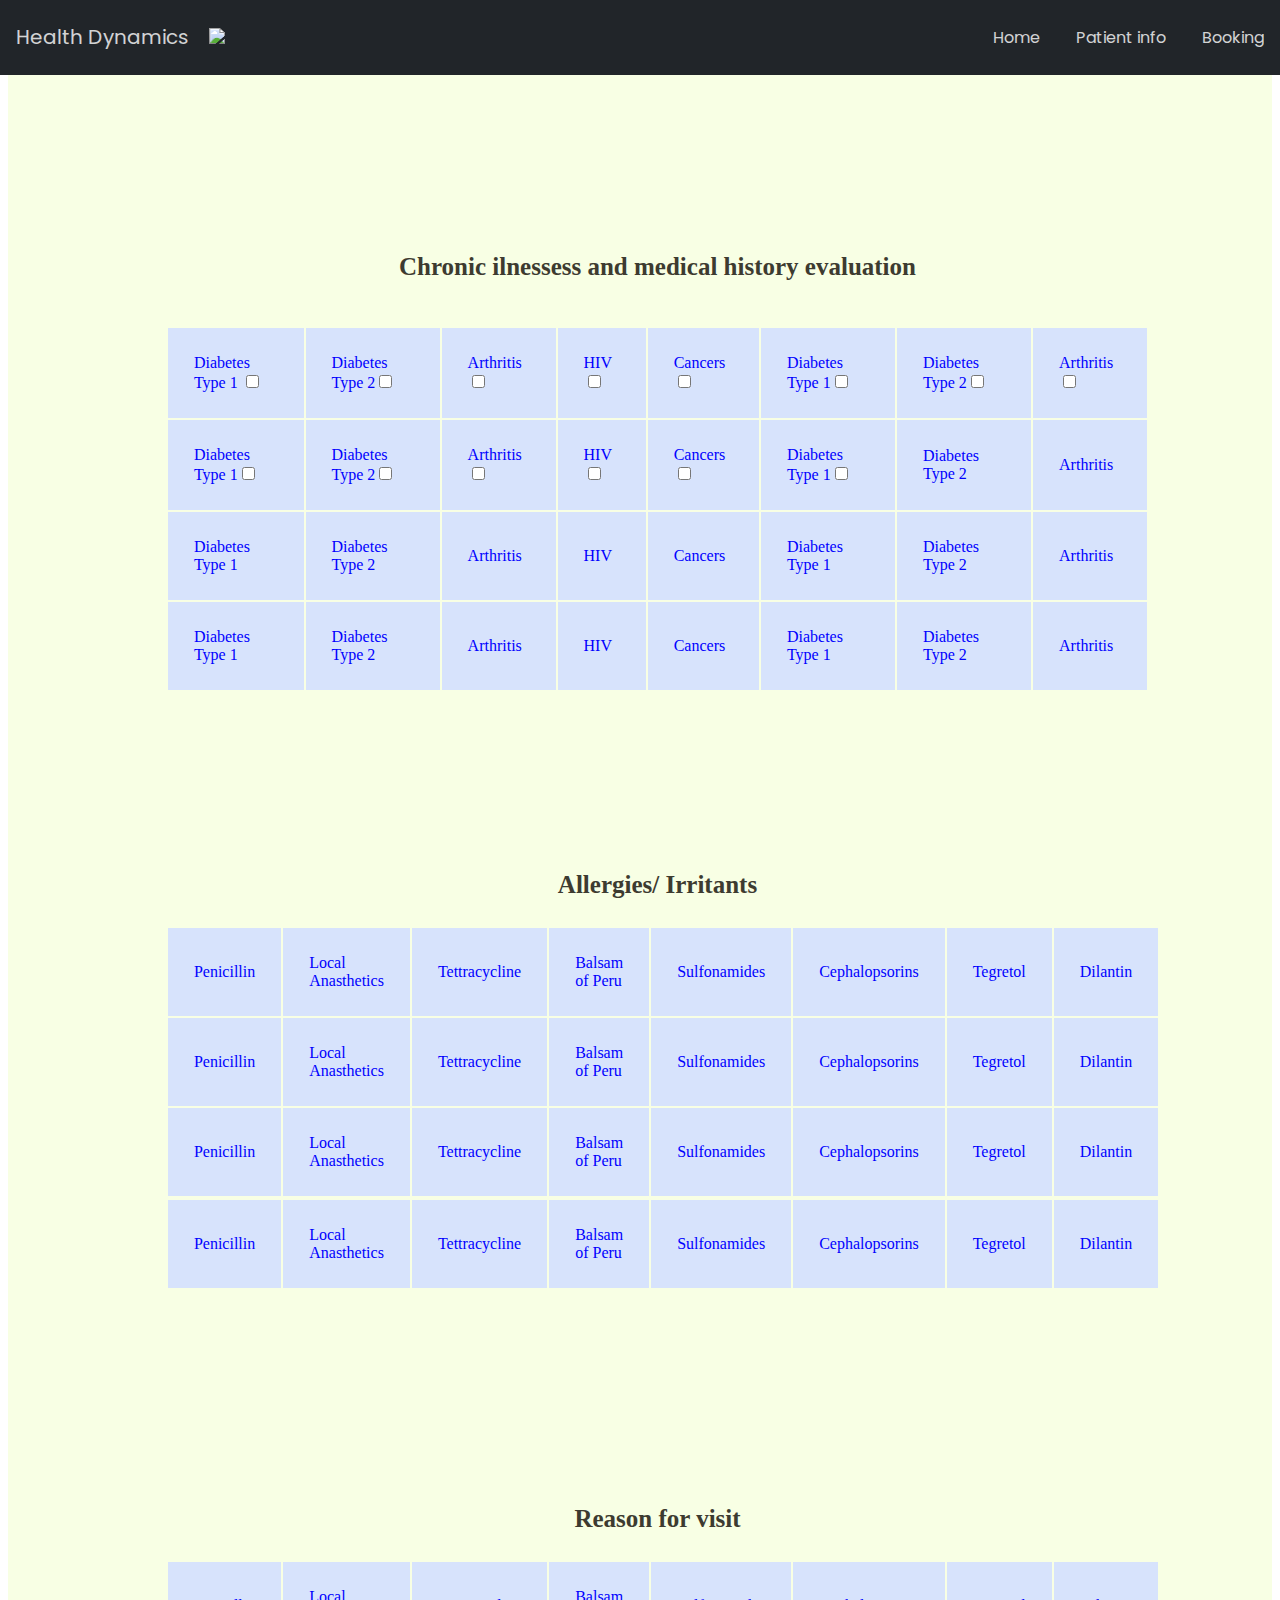
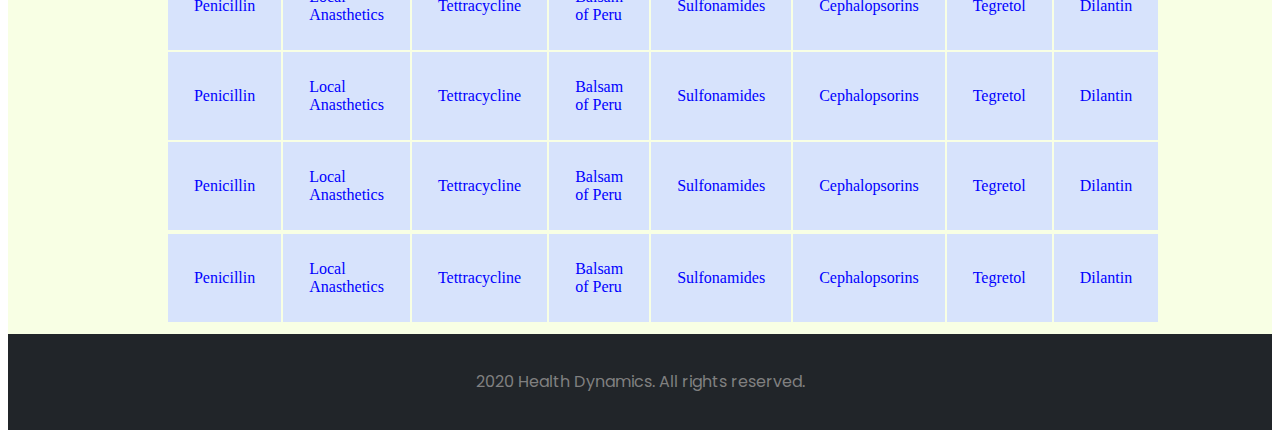
==== commit ffda7bd8: "Big changes" ====
--- a/assets/web pages/appointment.html
+++ b/assets/web pages/appointment.html
@@ -7,229 +7,238 @@
   <link rel="stylesheet" type="text/css" title="Cool stylesheet" href="../css/style.css">
   <link href="https://fonts.googleapis.com/css2?family=PT+Serif&display=swap" rel="stylesheet">
 </head>
-<body class="body-nbsjo">
-
-
-
-<nav class='nav'>
-
-<a class='nav-item nav-brand' href='#'>Health Dynamics</a>
-<img src="https://relate.app/images/blank-image.svg" class="Logo"/>
-<button class='toggler'>
-<span></span>
-<span></span>
-<span></span>
-</button>
+<body>
+  <div class="body-nbsjo">
+
+        <nav class='nav'>
+        <a class='nav-item nav-brand' href='#'>Health Dynamics</a>
+        <img src="https://relate.app/images/blank-image.svg" class="Logo"/>
+        <button class='toggler'>
+        <span></span>
+        <span></span>
+        <span></span>
+        </button>
 <div class='nav-collapse'>
-<a class='nav-item nav-link' href='home.html'>Home</a>
-<a class='nav-item nav-link' href='appointment.html'>Patient info</a>
-<a class='nav-item nav-link' href='booking.html'>Booking</a>
-</div>
+        <a class='nav-item nav-link' href='home.html'>Home</a>
+        <a class='nav-item nav-link' href='appointment.html'>Patient info</a>
+        <a class='nav-item nav-link' href='booking.html'>Booking</a>
 </div>
 </nav>
-
-    </div>
-      <div class="Section">
-  	<div class="container-body">
-
-  		<div class="wrapper">
-
-<div class="divv">
-        <table>
-    <thead>
-    <tr>
-
-      <h3>Chronic ilnessess and medical history evaluation</h3>
-<br>
-
-    </tr>
-    </thead>
-    <tbody>
-    <tr>
-        <td>Diabetes Type 1 <input type="checkbox" name="name1" /></td>
-        <td>Diabetes Type 2<input type="checkbox" name="name1" /></td>
-        <td>Arthritis<input type="checkbox" name="name1" /></td>
-        <td>HIV<input type="checkbox" name="name1" /></td>
-        <td>Cancers<input type="checkbox" name="name1" /></td>
-        <td>Diabetes Type 1<input type="checkbox" name="name1" /></td>
-        <td>Diabetes Type 2<input type="checkbox" name="name1" /></td>
-        <td>Arthritis<input type="checkbox" name="name1" /></td>
-
-
-
-    </tr>
-    <tr>
-      <td>Diabetes Type 1<input type="checkbox" name="name1" /></td>
-      <td>Diabetes Type 2<input type="checkbox" name="name1" /></td>
-      <td>Arthritis<input type="checkbox" name="name1" /></td>
-      <td>HIV<input type="checkbox" name="name1" /></td>
-      <td>Cancers<input type="checkbox" name="name1" /></td>
-      <td>Diabetes Type 1<input type="checkbox" name="name1" /></td>
-      <td>Diabetes Type 2</td>
-      <td>Arthritis</td>
-
-    </tr>
-    <tr>
-      <td>Diabetes Type 1</td>
-      <td>Diabetes Type 2</td>
-      <td>Arthritis</td>
-      <td>HIV</td>
-      <td>Cancers</td>
-      <td>Diabetes Type 1</td>
-      <td>Diabetes Type 2</td>
-      <td>Arthritis</td>
-
-    </tr>
-    <tr>
-      <td>Diabetes Type 1</td>
-      <td>Diabetes Type 2</td>
-      <td>Arthritis</td>
-      <td>HIV</td>
-      <td>Cancers</td>
-      <td>Diabetes Type 1</td>
-      <td>Diabetes Type 2</td>
-      <td>Arthritis</td>
-
-    </tr>
-    </tbody>
-</table>
-
-<table>
-<thead>
-<tr>
-<br>
-<br>
-<br>
-<h3>Allergies/ Irritants</h3>
-
-
-</tr>
-</thead>
-<tbody>
-  <tr>
-  <td>Penicillin</td>
-  <td>Local Anasthetics</td>
-  <td>Tettracycline</td>
-  <td>Balsam of Peru</td>
-  <td>Sulfonamides</td>
-  <td>Cephalopsorins</td>
-  <td>Tegretol</td>
-  <td>Dilantin</td>
-
-  </tr>
-<tr>
-<td>Penicillin</td>
-<td>Local Anasthetics</td>
-<td>Tettracycline</td>
-<td>Balsam of Peru</td>
-<td>Sulfonamides</td>
-<td>Cephalopsorins</td>
-<td>Tegretol</td>
-<td>Dilantin</td>
-
-</tr>
-</tr>
-<tr>
-<td>Penicillin</td>
-<td>Local Anasthetics</td>
-<td>Tettracycline</td>
-<td>Balsam of Peru</td>
-<td>Sulfonamides</td>
-<td>Cephalopsorins</td>
-<td>Tegretol</td>
-<td>Dilantin</td>
-
-</tr>
-<tr>
-</tr>
-<tr>
-<td>Penicillin</td>
-<td>Local Anasthetics</td>
-<td>Tettracycline</td>
-<td>Balsam of Peru</td>
-<td>Sulfonamides</td>
-<td>Cephalopsorins</td>
-<td>Tegretol</td>
-<td>Dilantin</td>
-
-</tr>
-</tbody>
-</table>
-<br>
-<br>
-<table>
-<thead>
-<tr>
-<br>
-<br>
-<br>
-<h3>Reason for visit</h3>
-
-
-</tr>
-</thead>
-<tbody>
-  <tr>
-  <td>Penicillin</td>
-  <td>Local Anasthetics</td>
-  <td>Tettracycline</td>
-  <td>Balsam of Peru</td>
-  <td>Sulfonamides</td>
-  <td>Cephalopsorins</td>
-  <td>Tegretol</td>
-  <td>Dilantin</td>
-
-  </tr>
-<tr>
-<td>Penicillin</td>
-<td>Local Anasthetics</td>
-<td>Tettracycline</td>
-<td>Balsam of Peru</td>
-<td>Sulfonamides</td>
-<td>Cephalopsorins</td>
-<td>Tegretol</td>
-<td>Dilantin</td>
-
-</tr>
-</tr>
-<tr>
-<td>Penicillin</td>
-<td>Local Anasthetics</td>
-<td>Tettracycline</td>
-<td>Balsam of Peru</td>
-<td>Sulfonamides</td>
-<td>Cephalopsorins</td>
-<td>Tegretol</td>
-<td>Dilantin</td>
-
-</tr>
-<tr>
-</tr>
-<tr>
-<td>Penicillin</td>
-<td>Local Anasthetics</td>
-<td>Tettracycline</td>
-<td>Balsam of Peru</td>
-<td>Sulfonamides</td>
-<td>Cephalopsorins</td>
-<td>Tegretol</td>
-<td>Dilantin</td>
-
-</tr>
-</tbody>
-</table>
-
-
-
-
-
 </div>
-  		</div>
-  	
-
-
-
-  <div id="root"></div>
-  <script src="assets/js/main.js" type="text/javascript"></script>
+<div class="Section1">
+<div class="Section GreyBckg">
+          <div class="Container">
+              <div class="Row ColReverse">
+                  <div class="Col">
+                      <div class="VertCenter Section">
+
+                              </div>
+                          </div>
+
+                          <div class="divv">
+                                  <table>
+                              <thead>
+                              <tr>
+
+                                <h3>Chronic ilnessess and medical history evaluation</h3>
+                          <br>
+
+                              </tr>
+                              </thead>
+                              <tbody>
+                              <tr>
+                                  <td>Diabetes Type 1 <input type="checkbox" name="name1" /></td>
+                                  <td>Diabetes Type 2<input type="checkbox" name="name1" /></td>
+                                  <td>Arthritis<input type="checkbox" name="name1" /></td>
+                                  <td>HIV<input type="checkbox" name="name1" /></td>
+                                  <td>Cancers<input type="checkbox" name="name1" /></td>
+                                  <td>Diabetes Type 1<input type="checkbox" name="name1" /></td>
+                                  <td>Diabetes Type 2<input type="checkbox" name="name1" /></td>
+                                  <td>Arthritis<input type="checkbox" name="name1" /></td>
+
+
+
+                              </tr>
+                              <tr>
+                                <td>Diabetes Type 1<input type="checkbox" name="name1" /></td>
+                                <td>Diabetes Type 2<input type="checkbox" name="name1" /></td>
+                                <td>Arthritis<input type="checkbox" name="name1" /></td>
+                                <td>HIV<input type="checkbox" name="name1" /></td>
+                                <td>Cancers<input type="checkbox" name="name1" /></td>
+                                <td>Diabetes Type 1<input type="checkbox" name="name1" /></td>
+                                <td>Diabetes Type 2</td>
+                                <td>Arthritis</td>
+
+                              </tr>
+                              <tr>
+                                <td>Diabetes Type 1</td>
+                                <td>Diabetes Type 2</td>
+                                <td>Arthritis</td>
+                                <td>HIV</td>
+                                <td>Cancers</td>
+                                <td>Diabetes Type 1</td>
+                                <td>Diabetes Type 2</td>
+                                <td>Arthritis</td>
+
+                              </tr>
+                              <tr>
+                                <td>Diabetes Type 1</td>
+                                <td>Diabetes Type 2</td>
+                                <td>Arthritis</td>
+                                <td>HIV</td>
+                                <td>Cancers</td>
+                                <td>Diabetes Type 1</td>
+                                <td>Diabetes Type 2</td>
+                                <td>Arthritis</td>
+
+                              </tr>
+                              </tbody>
+                          </table>
+
+                          <table>
+                          <thead>
+                          <tr>
+                          <br>
+                          <br>
+                          <br>
+                          <h3>Allergies/ Irritants</h3>
+
+
+                          </tr>
+                          </thead>
+                          <tbody>
+                            <tr>
+                            <td>Penicillin</td>
+                            <td>Local Anasthetics</td>
+                            <td>Tettracycline</td>
+                            <td>Balsam of Peru</td>
+                            <td>Sulfonamides</td>
+                            <td>Cephalopsorins</td>
+                            <td>Tegretol</td>
+                            <td>Dilantin</td>
+
+                            </tr>
+                          <tr>
+                          <td>Penicillin</td>
+                          <td>Local Anasthetics</td>
+                          <td>Tettracycline</td>
+                          <td>Balsam of Peru</td>
+                          <td>Sulfonamides</td>
+                          <td>Cephalopsorins</td>
+                          <td>Tegretol</td>
+                          <td>Dilantin</td>
+
+                          </tr>
+                          </tr>
+                          <tr>
+                          <td>Penicillin</td>
+                          <td>Local Anasthetics</td>
+                          <td>Tettracycline</td>
+                          <td>Balsam of Peru</td>
+                          <td>Sulfonamides</td>
+                          <td>Cephalopsorins</td>
+                          <td>Tegretol</td>
+                          <td>Dilantin</td>
+
+                          </tr>
+                          <tr>
+                          </tr>
+                          <tr>
+                          <td>Penicillin</td>
+                          <td>Local Anasthetics</td>
+                          <td>Tettracycline</td>
+                          <td>Balsam of Peru</td>
+                          <td>Sulfonamides</td>
+                          <td>Cephalopsorins</td>
+                          <td>Tegretol</td>
+                          <td>Dilantin</td>
+
+                          </tr>
+                          </tbody>
+                          </table>
+                          <br>
+                          <br>
+                          <table>
+                          <thead>
+                          <tr>
+                          <br>
+                          <br>
+                          <br>
+                          <h3>Reason for visit</h3>
+
+
+                          </tr>
+                          </thead>
+                          <tbody>
+                            <tr>
+                            <td>Penicillin</td>
+                            <td>Local Anasthetics</td>
+                            <td>Tettracycline</td>
+                            <td>Balsam of Peru</td>
+                            <td>Sulfonamides</td>
+                            <td>Cephalopsorins</td>
+                            <td>Tegretol</td>
+                            <td>Dilantin</td>
+
+                            </tr>
+                          <tr>
+                          <td>Penicillin</td>
+                          <td>Local Anasthetics</td>
+                          <td>Tettracycline</td>
+                          <td>Balsam of Peru</td>
+                          <td>Sulfonamides</td>
+                          <td>Cephalopsorins</td>
+                          <td>Tegretol</td>
+                          <td>Dilantin</td>
+
+                          </tr>
+                          </tr>
+                          <tr>
+                          <td>Penicillin</td>
+                          <td>Local Anasthetics</td>
+                          <td>Tettracycline</td>
+                          <td>Balsam of Peru</td>
+                          <td>Sulfonamides</td>
+                          <td>Cephalopsorins</td>
+                          <td>Tegretol</td>
+                          <td>Dilantin</td>
+
+                          </tr>
+                          <tr>
+                          </tr>
+                          <tr>
+                          <td>Penicillin</td>
+                          <td>Local Anasthetics</td>
+                          <td>Tettracycline</td>
+                          <td>Balsam of Peru</td>
+                          <td>Sulfonamides</td>
+                          <td>Cephalopsorins</td>
+                          <td>Tegretol</td>
+                          <td>Dilantin</td>
+
+                          </tr>
+                          </tbody>
+                          </table>
+
+                          </div>
+                        </div>
+                      </div>
+                    </div>
+                  </div>
+                </div>
+
+
+
+
+
+                          <div class="Section2">
+
+
+                          <div class="footer">
+                          <p>2020 Health Dynamics. All rights reserved. </p>
+                          </div>
+                          </div>
+
+
 </body>
 </html>
--- a/assets/css/style.css
+++ b/assets/css/style.css
@@ -7,19 +7,16 @@
     margin: 0px;
     background-color: #f8ffe4;
 
+
+
   }
 
 .Section1 {
-    padding-top: 60px;
-    padding-bottom: 10px;
-    align-items: center;
-    padding-left: 35px;
+
 }
 
 .Section2 {
-  background-image: linear-gradient();
-  padding-top: 50px;
-  padding-bottom: 10px;
+  padding-bottom: 0px;
   display: flex;
   flex-direction: column;
   align-items: center;
@@ -29,18 +26,38 @@
   width: 100%;
 }
 
+.Section2 .footer{
+  font-family: 'Poppins', sans-serif;
+  padding-top: 20px;
+  padding-bottom: 20px;
+  position: relative;
+  bottom: 0;
+  width: 100%;
+  background-color: #212529;
+  color: grey;
+  text-align: center;
+  z-index: 1;
+}
+
 .GreyBckg {
-    background-color: #f8ffe4;
+    background-color:#f8ffe4 ;
+    padding-top: 120px;
+    padding-bottom: 10px;
+    padding-left: 35px;
+
+
+
 }
 
 
 h2 {
-  font-size: 50px;
+  font-size: 55px;
   color: #3d3b30;
   padding-right: 300px;
   padding-left: 50px;
   text-justify: inter-word;
   text-align: left;
+
 }
 
 
@@ -85,11 +102,13 @@
 }
 
 .Spacer1 {
-    margin-top: 24px;
+    margin-top: 20px;
     color: #3d3b30;
     padding-right: 400px;
     padding-left:50px;
     text-align: left;
+    font-size: 20px;
+    padding-bottom: 10px;
 }
 
 .Spacer2 {
@@ -105,24 +124,49 @@
     padding-left: 24px;
     padding-bottom: 18px;
     padding-top: 18px;
-    background-color: red;
+    background-color: #16679a;
     color: white;
     text-transform: uppercase;
     letter-spacing: 1px;
     font-size: 14px;
     line-height: 14px;
-    border-radius: 3px;
+    border-radius: 10px;
     font-weight: 500;
-}
-
-.FullWidth {
-	height: 400px;
-  width: 500px;
+    text-decoration: none;
+    z-index:1;
+}
+
+.ButtonL{
+  display: inline-block;
+  padding-right: 24px;
+  padding-left: 24px;
+  padding-bottom: 18px;
+  padding-top: 18px;
+  color: white;
+  text-transform: uppercase;
+  letter-spacing: 1px;
+  font-size: 14px;
+  line-height: 14px;
+  border-radius: 10px;
+  font-weight: 500;
+  text-decoration: none;
+  z-index:1;
+  background-color: #C1292E;
+}
+
+.Button:hover {
+  opacity: 0.8;
+    z-index:-1;
+}
+.ButtonL:hover{
+  opacity: 0.8;
+    z-index:-1;
 }
 
 .getstartedbuttons{
 
 	text-align: left;
+  padding-bottom: 10px;
 }
 .Col {
     width: 100%;
@@ -152,11 +196,10 @@
 }
 
 .BannerContent {
-  border-style:solid black ridge;
-  background-image: url("../img/health2.jpg");
+  background-image: url("../img/health.jpg");
   background-size: cover;
   max-width: 100%;
-  height: 400px;
+  height: 450px;
 }
 
 
@@ -182,11 +225,7 @@
     height: 360px;
 }
 
-.FooterLink {
-    font-size: 16px;
-    padding-bottom: 12px;
-    display: block;
-}
+
 
 .Copywrites {
     margin-top: 24px;
@@ -205,7 +244,7 @@
 h3 {
     font-size: 25px;
 		text-align: center;
-    padding-top: 20px;
+    padding-top: 100px;
     color: #3d3b30;
 }
 
@@ -380,15 +419,16 @@
   padding: 0 1rem;
 }
 .nav {
-  background: #000;
+  background: #212529;
   width: 100%;
   height: 55px;
   position: fixed;
   top: 0;
   align-self: center;
-  padding-bottom: 0px;
+  padding: 10px;
   overflow: hidden;
   transition: height .5s ease-in-out;
+  z-index: 1;
 }
 .nav-brand, .nav-link, .nav-collapse {
   display: inline-block;
@@ -470,15 +510,3 @@
   .toggler {
     display: block;
   }
-
-
-
-    .footer {
-     position: fixed;
-     left: 0;
-     bottom: 0;
-     width: 100%;
-     background-color: red;
-     color: white;
-     text-align: center;
-  }
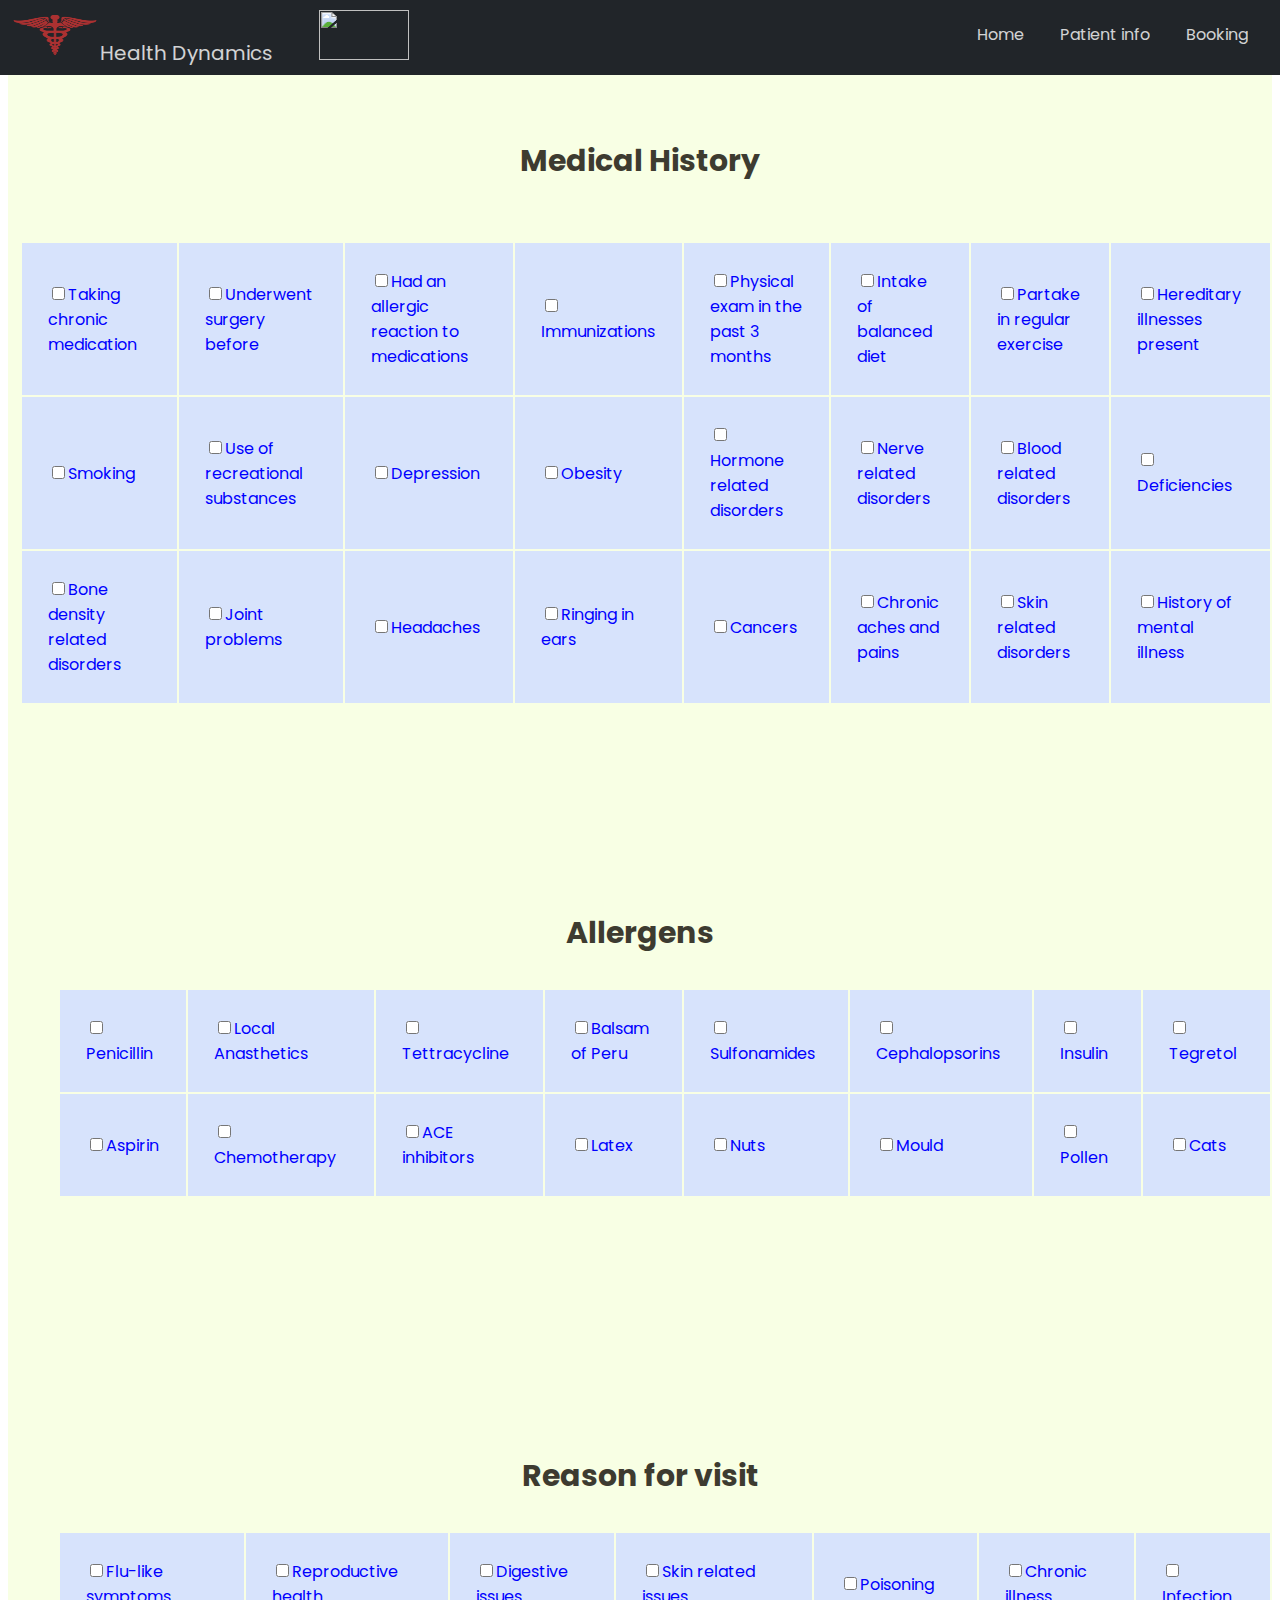
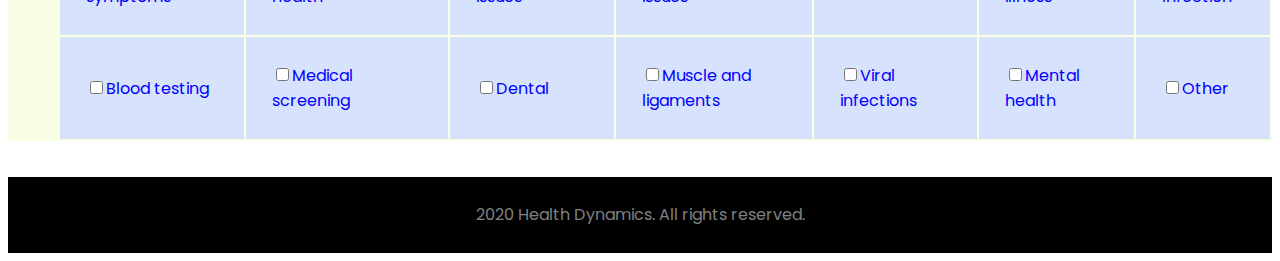
==== commit 7440b98b: "Changes" ====
--- a/assets/web pages/appointment.html
+++ b/assets/web pages/appointment.html
@@ -11,7 +11,7 @@
   <div class="body-nbsjo">
 
         <nav class='nav'>
-        <a class='nav-item nav-brand' href='#'>Health Dynamics</a>
+        <a class='nav-item nav-brand' href='#'><img src="../img/logo.png" class="Logo"/>Health Dynamics</a>
         <img src="https://relate.app/images/blank-image.svg" class="Logo"/>
         <button class='toggler'>
         <span></span>
@@ -24,220 +24,148 @@
         <a class='nav-item nav-link' href='booking.html'>Booking</a>
 </div>
 </nav>
-</div>
-<div class="Section1">
-<div class="Section GreyBckg">
-          <div class="Container">
-              <div class="Row ColReverse">
-                  <div class="Col">
-                      <div class="VertCenter Section">
 
-                              </div>
-                          </div>
+<table>
+<thead>
+<tr>
 
-                          <div class="divv">
-                                  <table>
-                              <thead>
-                              <tr>
+<h3>Medical History</h3>
+<br>
 
-                                <h3>Chronic ilnessess and medical history evaluation</h3>
-                          <br>
+</tr>
+</thead>
+<tbody>
+<tr>
 
-                              </tr>
-                              </thead>
-                              <tbody>
-                              <tr>
-                                  <td>Diabetes Type 1 <input type="checkbox" name="name1" /></td>
-                                  <td>Diabetes Type 2<input type="checkbox" name="name1" /></td>
-                                  <td>Arthritis<input type="checkbox" name="name1" /></td>
-                                  <td>HIV<input type="checkbox" name="name1" /></td>
-                                  <td>Cancers<input type="checkbox" name="name1" /></td>
-                                  <td>Diabetes Type 1<input type="checkbox" name="name1" /></td>
-                                  <td>Diabetes Type 2<input type="checkbox" name="name1" /></td>
-                                  <td>Arthritis<input type="checkbox" name="name1" /></td>
+<td><input type="checkbox" name="name1" />Taking chronic medication</td>
+<td><input type="checkbox" name="name1" />Underwent surgery before</td>
+<td><input type="checkbox" name="name1" />Had an allergic reaction to medications</td>
+<td><input type="checkbox" name="name1" />Immunizations</td>
+<td><input type="checkbox" name="name1" />Physical exam in the past 3 months</td>
+<td><input type="checkbox" name="name1" />Intake of balanced diet</td>
+<td><input type="checkbox" name="name1" />Partake in regular exercise</td>
+<td><input type="checkbox" name="name1" />Hereditary illnesses present</td>
 
 
 
-                              </tr>
-                              <tr>
-                                <td>Diabetes Type 1<input type="checkbox" name="name1" /></td>
-                                <td>Diabetes Type 2<input type="checkbox" name="name1" /></td>
-                                <td>Arthritis<input type="checkbox" name="name1" /></td>
-                                <td>HIV<input type="checkbox" name="name1" /></td>
-                                <td>Cancers<input type="checkbox" name="name1" /></td>
-                                <td>Diabetes Type 1<input type="checkbox" name="name1" /></td>
-                                <td>Diabetes Type 2</td>
-                                <td>Arthritis</td>
+</tr>
+<tr>
+<td><input type="checkbox" name="name1" />Smoking</td>
+<td><input type="checkbox" name="name1" />Use of recreational substances</td>
+<td><input type="checkbox" name="name1" />Depression</td>
+<td><input type="checkbox" name="name1" />Obesity</td>
+<td><input type="checkbox" name="name1" />Hormone related disorders</td>
+<td><input type="checkbox" name="name1" />Nerve related disorders</td>
+<td><input type="checkbox" name="name1" />Blood related disorders</td>
+<td><input type="checkbox" name="name1" />Deficiencies</td>
 
-                              </tr>
-                              <tr>
-                                <td>Diabetes Type 1</td>
-                                <td>Diabetes Type 2</td>
-                                <td>Arthritis</td>
-                                <td>HIV</td>
-                                <td>Cancers</td>
-                                <td>Diabetes Type 1</td>
-                                <td>Diabetes Type 2</td>
-                                <td>Arthritis</td>
+</tr>
+<tr>
+<td><input type="checkbox" name="name1" />Bone density related disorders</td>
+<td><input type="checkbox" name="name1" />Joint problems</td>
+<td><input type="checkbox" name="name1" />Headaches</td>
+<td><input type="checkbox" name="name1" />Ringing in ears</td>
+<td><input type="checkbox" name="name1" />Cancers</td>
+<td><input type="checkbox" name="name1" />Chronic aches and pains</td>
+<td><input type="checkbox" name="name1" />Skin related disorders</td>
+<td><input type="checkbox" name="name1" />History of mental illness</td>
 
-                              </tr>
-                              <tr>
-                                <td>Diabetes Type 1</td>
-                                <td>Diabetes Type 2</td>
-                                <td>Arthritis</td>
-                                <td>HIV</td>
-                                <td>Cancers</td>
-                                <td>Diabetes Type 1</td>
-                                <td>Diabetes Type 2</td>
-                                <td>Arthritis</td>
+</tr>
 
-                              </tr>
-                              </tbody>
-                          </table>
+</tbody>
+</table>
 
-                          <table>
-                          <thead>
-                          <tr>
-                          <br>
-                          <br>
-                          <br>
-                          <h3>Allergies/ Irritants</h3>
+<table class = "allergens">
+<thead>
+<tr>
+<br>
+<br>
+<br>
+<h3>Allergens</h3>
 
 
-                          </tr>
-                          </thead>
-                          <tbody>
-                            <tr>
-                            <td>Penicillin</td>
-                            <td>Local Anasthetics</td>
-                            <td>Tettracycline</td>
-                            <td>Balsam of Peru</td>
-                            <td>Sulfonamides</td>
-                            <td>Cephalopsorins</td>
-                            <td>Tegretol</td>
-                            <td>Dilantin</td>
-
-                            </tr>
-                          <tr>
-                          <td>Penicillin</td>
-                          <td>Local Anasthetics</td>
-                          <td>Tettracycline</td>
-                          <td>Balsam of Peru</td>
-                          <td>Sulfonamides</td>
-                          <td>Cephalopsorins</td>
-                          <td>Tegretol</td>
-                          <td>Dilantin</td>
-
-                          </tr>
-                          </tr>
-                          <tr>
-                          <td>Penicillin</td>
-                          <td>Local Anasthetics</td>
-                          <td>Tettracycline</td>
-                          <td>Balsam of Peru</td>
-                          <td>Sulfonamides</td>
-                          <td>Cephalopsorins</td>
-                          <td>Tegretol</td>
-                          <td>Dilantin</td>
-
-                          </tr>
-                          <tr>
-                          </tr>
-                          <tr>
-                          <td>Penicillin</td>
-                          <td>Local Anasthetics</td>
-                          <td>Tettracycline</td>
-                          <td>Balsam of Peru</td>
-                          <td>Sulfonamides</td>
-                          <td>Cephalopsorins</td>
-                          <td>Tegretol</td>
-                          <td>Dilantin</td>
-
-                          </tr>
-                          </tbody>
-                          </table>
-                          <br>
-                          <br>
-                          <table>
-                          <thead>
-                          <tr>
-                          <br>
-                          <br>
-                          <br>
-                          <h3>Reason for visit</h3>
+</tr>
+</thead>
+<tbody>
+<tr>
+<td><input type="checkbox" name="name1" />Penicillin</td>
+<td><input type="checkbox" name="name1" />Local Anasthetics</td>
+<td><input type="checkbox" name="name1" />Tettracycline</td>
+<td><input type="checkbox" name="name1" />Balsam of Peru</td>
+<td><input type="checkbox" name="name1" />Sulfonamides</td>
+<td><input type="checkbox" name="name1" />Cephalopsorins</td>
+<td><input type="checkbox" name="name1" />Insulin</td>
+<td><input type="checkbox" name="name1" />Tegretol</td>
 
 
-                          </tr>
-                          </thead>
-                          <tbody>
-                            <tr>
-                            <td>Penicillin</td>
-                            <td>Local Anasthetics</td>
-                            <td>Tettracycline</td>
-                            <td>Balsam of Peru</td>
-                            <td>Sulfonamides</td>
-                            <td>Cephalopsorins</td>
-                            <td>Tegretol</td>
-                            <td>Dilantin</td>
+</tr>
+<tr>
+<td><input type="checkbox" name="name1" />Aspirin</td>
+<td><input type="checkbox" name="name1" />Chemotherapy</td>
+<td><input type="checkbox" name="name1" />ACE inhibitors</td>
+<td><input type="checkbox" name="name1" />Latex</td>
+<td><input type="checkbox" name="name1" />Nuts</td>
+<td><input type="checkbox" name="name1" />Mould</td>
+<td><input type="checkbox" name="name1" />Pollen</td>
+<td><input type="checkbox" name="name1" />Cats</td>
 
-                            </tr>
-                          <tr>
-                          <td>Penicillin</td>
-                          <td>Local Anasthetics</td>
-                          <td>Tettracycline</td>
-                          <td>Balsam of Peru</td>
-                          <td>Sulfonamides</td>
-                          <td>Cephalopsorins</td>
-                          <td>Tegretol</td>
-                          <td>Dilantin</td>
 
-                          </tr>
-                          </tr>
-                          <tr>
-                          <td>Penicillin</td>
-                          <td>Local Anasthetics</td>
-                          <td>Tettracycline</td>
-                          <td>Balsam of Peru</td>
-                          <td>Sulfonamides</td>
-                          <td>Cephalopsorins</td>
-                          <td>Tegretol</td>
-                          <td>Dilantin</td>
+</tr>
+</tr>
 
-                          </tr>
-                          <tr>
-                          </tr>
-                          <tr>
-                          <td>Penicillin</td>
-                          <td>Local Anasthetics</td>
-                          <td>Tettracycline</td>
-                          <td>Balsam of Peru</td>
-                          <td>Sulfonamides</td>
-                          <td>Cephalopsorins</td>
-                          <td>Tegretol</td>
-                          <td>Dilantin</td>
+</tbody>
+</table>
+<br>
+<br>
+<table class="reason">
+<thead>
+<tr>
+<br>
+<br>
+<br>
+<h3>Reason for visit</h3>
 
-                          </tr>
-                          </tbody>
-                          </table>
 
-                          </div>
-                        </div>
-                      </div>
-                    </div>
-                  </div>
-                </div>
+</tr>
+</thead>
+<tbody>
+<tr>
+<t</td>
+<td><input type="checkbox" name="name1" />Flu-like symptoms</td>
+<td><input type="checkbox" name="name1" />Reproductive health</td>
+<td><input type="checkbox" name="name1" />Digestive issues</td>
+<td><input type="checkbox" name="name1" />Skin related issues</td>
+<td><input type="checkbox" name="name1" />Poisoning</td>
+<td><input type="checkbox" name="name1" />Chronic illness</td>
+<td><input type="checkbox" name="name1" />Infection</td>
+
+
+</tr>
+<tr>
+<td><input type="checkbox" name="name1" />Blood testing</td>
+<td><input type="checkbox" name="name1" />Medical screening</td>
+<td><input type="checkbox" name="name1" />Dental </td>
+<td><input type="checkbox" name="name1" />Muscle and ligaments</td>
+<td><input type="checkbox" name="name1" />Viral infections</td>
+<td><input type="checkbox" name="name1" />Mental health</td>
+<td><input type="checkbox" name="name1" />Other</td>
 
 
 
 
 
-                          <div class="Section2">
+</tbody>
+</table>
+</div>
+<br>
+<br>
 
+<div class="Section2">
 
-                          <div class="footer">
-                          <p>2020 Health Dynamics. All rights reserved. </p>
-                          </div>
-                          </div>
+<div class="footer">
+<p>2020 Health Dynamics. All rights reserved. </p>
+</div>
+</div>
 
 
 </body>
--- a/assets/css/style.css
+++ b/assets/css/style.css
@@ -1,5 +1,7 @@
 @import url('https://fonts.googleapis.com/css?family=DM+Sans:700,500,400,500,500,400,500,500,500,700,500,500|Poppins');
-
+hr.new1 {
+  border-top: 3px;
+}
 .body-nbsjo {
     display: flex;
     flex-direction: column;
@@ -12,10 +14,6 @@
   }
 
 .Section1 {
-
-}
-
-.Section2 {
   padding-bottom: 0px;
   display: flex;
   flex-direction: column;
@@ -24,16 +22,28 @@
   padding-left: 0px;
   flex-wrap: nowrap;
   width: 100%;
+
+}
+
+.Section2 {
+  padding-bottom: 0px;
+  display: fhlex;
+  flex-direction: column;
+  align-items: center;
+  justify-content: center;
+  padding-left: 0px;
+  flex-wrap: nowrap;
+  width: 100%;
 }
 
 .Section2 .footer{
   font-family: 'Poppins', sans-serif;
-  padding-top: 20px;
-  padding-bottom: 20px;
+  padding-top: 10px;
+  padding-bottom: 10px;
   position: relative;
   bottom: 0;
   width: 100%;
-  background-color: #212529;
+  background-color: black;
   color: grey;
   text-align: center;
   z-index: 1;
@@ -42,7 +52,7 @@
 .GreyBckg {
     background-color:#f8ffe4 ;
     padding-top: 120px;
-    padding-bottom: 10px;
+    padding-bottom: 0px;
     padding-left: 35px;
 
 
@@ -134,7 +144,133 @@
     font-weight: 500;
     text-decoration: none;
     z-index:1;
-}
+
+	-webkit-animation: bounce-top 1200ms both;
+	        animation: bounce-top 1200ms both;
+
+}
+
+
+
+/* ----------------------------------------------
+ * Generated by Animista on 2020-9-10 17:36:39
+ * Licensed under FreeBSD License.
+ * See http://animista.net/license for more info.
+ * w: http://animista.net, t: @cssanimista
+ * ---------------------------------------------- */
+
+/**
+ * ----------------------------------------
+ * animation bounce-top
+ * ----------------------------------------
+ */
+@-webkit-keyframes bounce-top {
+  0% {
+    -webkit-transform: translateY(-45px);
+            transform: translateY(-45px);
+    -webkit-animation-timing-function: ease-in;
+            animation-timing-function: ease-in;
+    opacity: 1;
+  }
+  24% {
+    opacity: 1;
+  }
+  40% {
+    -webkit-transform: translateY(-24px);
+            transform: translateY(-24px);
+    -webkit-animation-timing-function: ease-in;
+            animation-timing-function: ease-in;
+  }
+  65% {
+    -webkit-transform: translateY(-12px);
+            transform: translateY(-12px);
+    -webkit-animation-timing-function: ease-in;
+            animation-timing-function: ease-in;
+  }
+  82% {
+    -webkit-transform: translateY(-6px);
+            transform: translateY(-6px);
+    -webkit-animation-timing-function: ease-in;
+            animation-timing-function: ease-in;
+  }
+  93% {
+    -webkit-transform: translateY(-4px);
+            transform: translateY(-4px);
+    -webkit-animation-timing-function: ease-in;
+            animation-timing-function: ease-in;
+  }
+  25%,
+  55%,
+  75%,
+  87% {
+    -webkit-transform: translateY(0px);
+            transform: translateY(0px);
+    -webkit-animation-timing-function: ease-out;
+            animation-timing-function: ease-out;
+  }
+  100% {
+    -webkit-transform: translateY(0px);
+            transform: translateY(0px);
+    -webkit-animation-timing-function: ease-out;
+            animation-timing-function: ease-out;
+    opacity: 1;
+  }
+}
+@keyframes bounce-top {
+  0% {
+    -webkit-transform: translateY(-45px);
+            transform: translateY(-45px);
+    -webkit-animation-timing-function: ease-in;
+            animation-timing-function: ease-in;
+    opacity: 1;
+  }
+  24% {
+    opacity: 1;
+  }
+  40% {
+    -webkit-transform: translateY(-24px);
+            transform: translateY(-24px);
+    -webkit-animation-timing-function: ease-in;
+            animation-timing-function: ease-in;
+  }
+  65% {
+    -webkit-transform: translateY(-12px);
+            transform: translateY(-12px);
+    -webkit-animation-timing-function: ease-in;
+            animation-timing-function: ease-in;
+  }
+  82% {
+    -webkit-transform: translateY(-6px);
+            transform: translateY(-6px);
+    -webkit-animation-timing-function: ease-in;
+            animation-timing-function: ease-in;
+  }
+  93% {
+    -webkit-transform: translateY(-4px);
+            transform: translateY(-4px);
+    -webkit-animation-timing-function: ease-in;
+            animation-timing-function: ease-in;
+  }
+  25%,
+  55%,
+  75%,
+  87% {
+    -webkit-transform: translateY(0px);
+            transform: translateY(0px);
+    -webkit-animation-timing-function: ease-out;
+            animation-timing-function: ease-out;
+  }
+  100% {
+    -webkit-transform: translateY(0px);
+            transform: translateY(0px);
+    -webkit-animation-timing-function: ease-out;
+            animation-timing-function: ease-out;
+    opacity: 1;
+  }
+}
+
+
+
 
 .ButtonL{
   display: inline-block;
@@ -199,7 +335,7 @@
   background-image: url("../img/health.jpg");
   background-size: cover;
   max-width: 100%;
-  height: 450px;
+  height: 400px;
 }
 
 
@@ -242,7 +378,7 @@
 }
 
 h3 {
-    font-size: 25px;
+    font-size: 30px;
 		text-align: center;
     padding-top: 100px;
     color: #3d3b30;
@@ -346,7 +482,7 @@
         display: flex;
         flex-direction: column-reverse;
         padding-top: 30px;
-        padding-bottom: 30px;
+        padding-bottom: 0px;
     }
 
     .CTAImage {
@@ -360,17 +496,30 @@
 .divv{
     width: 80%;
     margin: 0px auto;
+    text-align: center;
 
 }
 table{
  perspective: 200px;
-width: 100%;
-}
-
+padding-left: 12px;
+
+}
+
+.allergens{
+  perspective: 200px;
+ padding-left: 50px;
+
+}
+
+.reason {
+  perspective: 200px;
+ padding-left: 50px;
+
+}
 th{
     text-align: left;
     height: 5px;
-    font-weight: 800;
+    font-weight:normal;
     font-size: 20px;
 
 }
@@ -436,16 +585,22 @@
 .nav-brand, .nav-link {
   color: #fff;
   text-decoration: none;
-  line-height: 55px;
-  padding: 0 1rem;
+  line-height: 50px;
+  padding-right: 02rem;
+
+
   opacity: 0.8;
   cursor: pointer;
 }
 .nav-brand {
   font-size: 1.25rem;
+
+
+
 }
 .nav-link {
   font-size: 1rem;
+  padding-bottom: 2px;
 }
 .nav-collapse {
   float: right;
@@ -460,7 +615,18 @@
   outline: none;
   display: none;
   opacity: 0.8;
-}
+  padding-bottom: 2px;
+}
+
+.Logo{
+padding-left: 10px;
+width: 90px;
+height: 50px;
+padding-bottom: -3px;
+
+}
+
+
 .toggler span {
   display: block;
   width: 100%;
